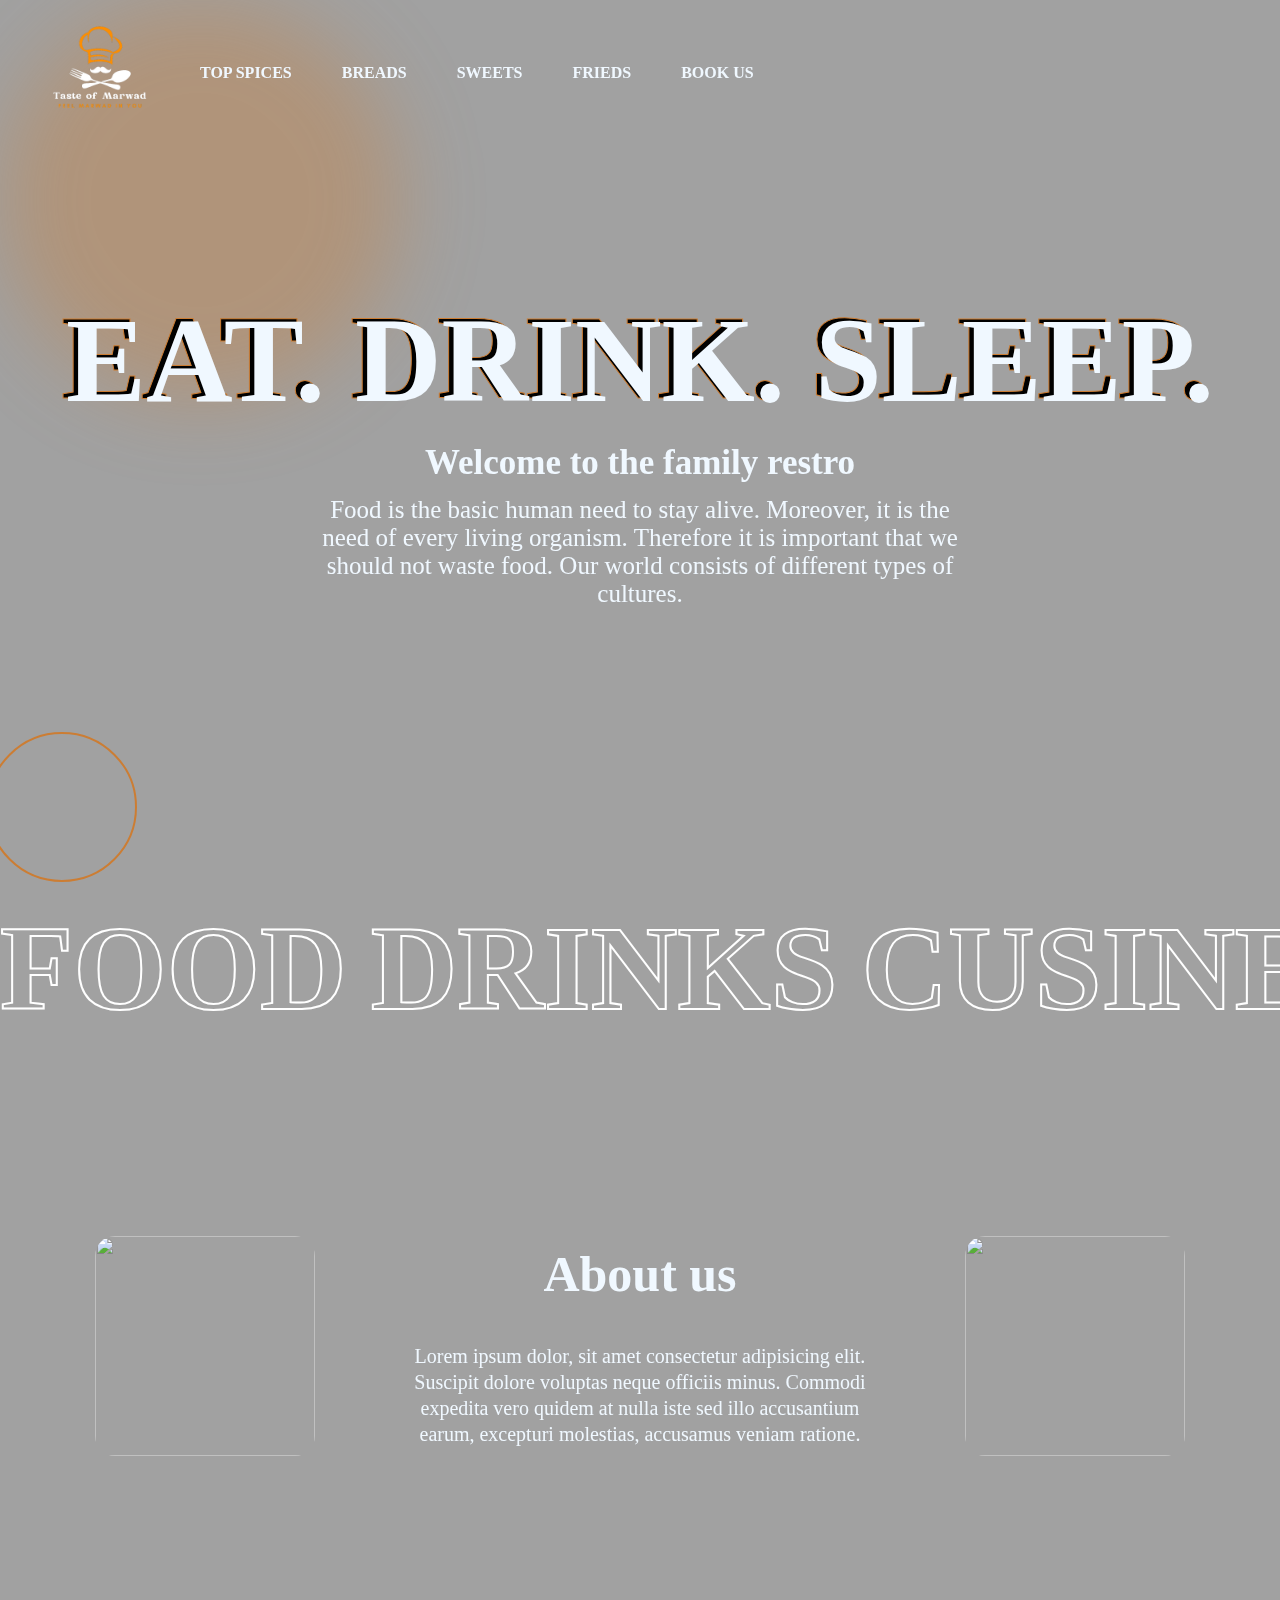
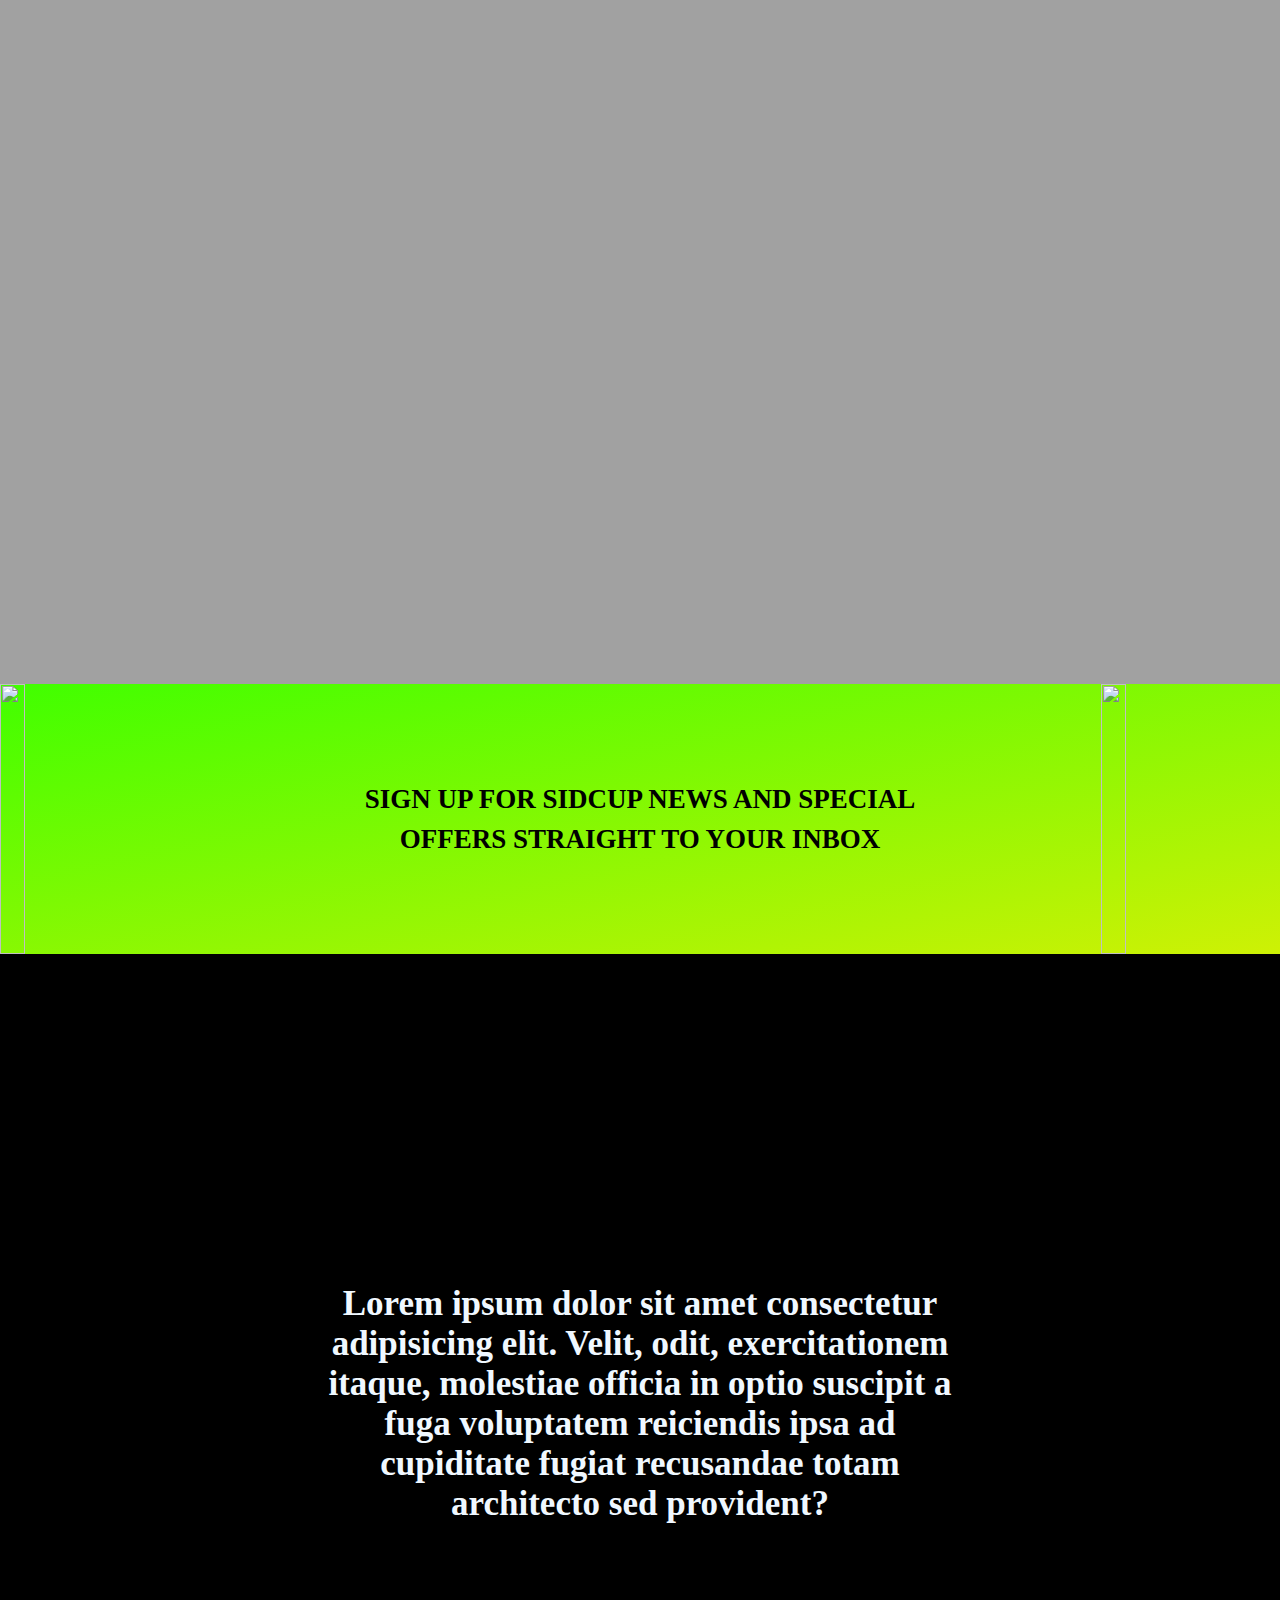
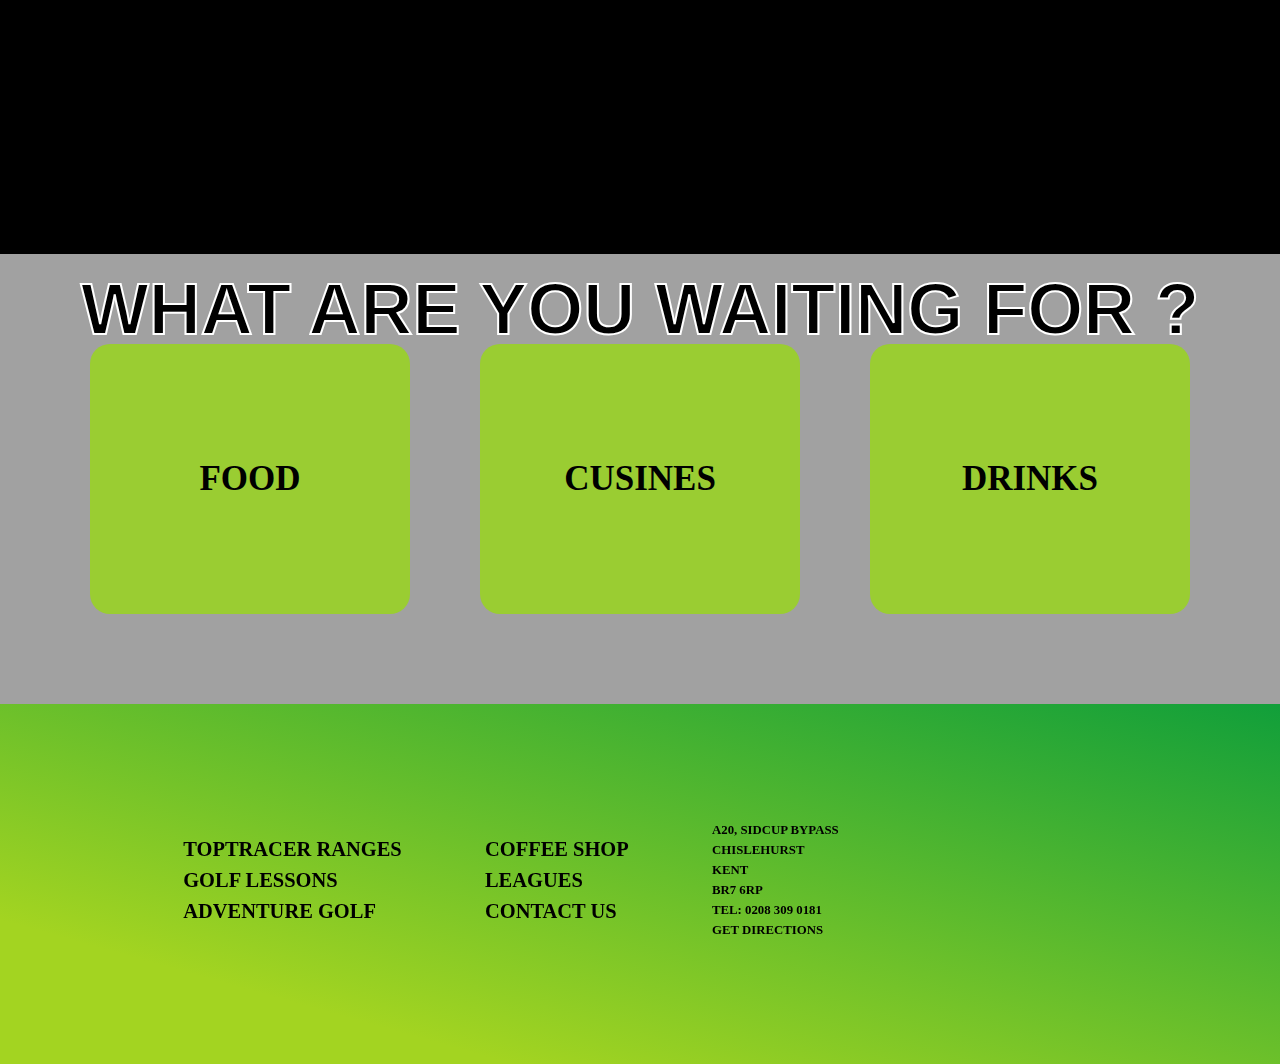
==== index.html @ f2f463fe "first commit" ====
<!DOCTYPE html>
<html lang="en">

<head>
    <meta charset="UTF-8">
    <meta name="viewport" content="width=device-width, initial-scale=1.0">
    <title>Taste of Marwad</title>
    <link rel="shortcut icon" href="content/LOGO.png" type="image/x-icon">
    <link href="https://cdn.jsdelivr.net/npm/remixicon@3.5.0/fonts/remixicon.css" rel="stylesheet">
    <link rel="stylesheet" href="main.css">
    <script src="https://unpkg.com/react@17/umd/react.development.js"></script>
    <script src="https://unpkg.com/react-dom@17/umd/react-dom.development.js"></script>
 
</head>

<body>
    <div id="root"></div>
    
    <div id="indeximage">
        <video autoplay muted loop type="video/mp4" src="content/pexels_videos_3972 (1080p).mp4"></video> 
    </div>
    <div id="nav" class="nav">
        <img src="./content/l1.png" alt=" ">
        <h4 id="topspices">Top Spices</h4>
        <h4>Breads</h4>
        <h4>Sweets</h4>
        <h4>Frieds </h4>
        <h4>Book US</h4>
    </div>
    <div id="cursor">
    </div>
    <div id="cursorblur">
    </div>
    <!-- <video autoplay loop muted
        src="/content/brooke-lark-jUPOXXRNdcA-unsplash.jpg">
    </video> -->
    <div id="main">
        <div id="page1">
            <h1>EAT. DRINK. SLEEP.</h1>
            <h2>Welcome to the family restro</h2>
            <p>Food is the basic human need to stay alive. Moreover, it is the need of every living organism. Therefore
                it is important that we should not waste food. Our world consists of different types of cultures.</p>
            <div id="arrow">
                <i class="ri-arrow-down-line"></i>
            </div>
        </div>
        <div id="page2">
            <div id="scroller">
                <div id="scrollerin">
                    <h4>FOOD</h4>
                    <h4>DRINKS</h4>
                    <h4>CUSINES</h4>
                    <h4>ORDER NOW</h4>
                    <h4>REACH US</h4>  
                    <h4>FOOD</h4>
                    <h4>DRINKS</h4>
                    <h4>CUSINES</h4>
                    <h4>ORDER NOW</h4>
                    <h4>REACH US</h4>
                </div>
            </div>

            <div id="about-us">
                <img height="50%"
                    src="https://images.pexels.com/photos/1117862/pexels-photo-1117862.jpeg?auto=compress&cs=tinysrgb&w=1260&h=750&dpr=1"
                    alt="">
                <div id="about-us-in">
                    <h3>About us</h3>
                    <p>Lorem ipsum dolor, sit amet consectetur adipisicing elit. Suscipit dolore voluptas neque officiis
                        minus. Commodi expedita vero quidem at nulla iste sed illo accusantium earum, excepturi
                        molestias,
                        accusamus veniam ratione.</p>
                </div>
                <img height="50%"
                    src="https://images.pexels.com/photos/209540/pexels-photo-209540.jpeg?auto=compress&cs=tinysrgb&w=1260&h=750&dpr=1"
                    alt="">
            </div>
            <div id="card-container">
                <div class="card" id="card1">
                    <div class="overlay">
                        <h4>Deep Fries</h4>
                        <p>Lorem ipsum dolor sit amet consectetur adipisicing elit. Delectus maxime eveniet aliquam amet
                            sequi dicta vero, quos porro cum natus.</p>
                    </div>

                </div>
                <div class="card" id="card2">
                    <div class="overlay">
                        <h4>cute curries</h4>
                        <p>Lorem ipsum dolor sit amet consectetur adipisicing elit. Delectus maxime eveniet aliquam amet
                            sequi dicta vero, quos porro cum natus.</p>
                    </div>

                </div>
                <div class="card" id="card3">
                    <div class="overlay">
                        <h4>Loved sweets</h4>
                        <p>Lorem ipsum dolor sit amet consectetur adipisicing elit. Delectus maxime eveniet aliquam amet
                            sequi dicta vero, quos porro cum natus.</p>
                    </div>

                </div>
            </div>
            <div id="greendiv">
                <img src="https://eiwgew27fhz.exactdn.com/wp-content/themes/puttosaurus/img/dots-side.svg" alt="">
                <h4>SIGN UP FOR SIDCUP NEWS AND SPECIAL OFFERS
                    STRAIGHT TO YOUR INBOX</h4>
                <img src="https://eiwgew27fhz.exactdn.com/wp-content/themes/puttosaurus/img/dots-side.svg" alt="">
            </div>

        </div>
        <div id="page3">
            <p>Lorem ipsum dolor sit amet consectetur adipisicing elit. Velit, odit, exercitationem itaque, molestiae
                officia in optio suscipit a fuga voluptatem reiciendis ipsa ad cupiditate fugiat recusandae totam
                architecto sed provident?</p>
            <img id="colon2" src="https://eiwgew27fhz.exactdn.com/wp-content/themes/puttosaurus/img/quote-right.svg"
                alt="">
            <img id="colon1" src="https://eiwgew27fhz.exactdn.com/wp-content/themes/puttosaurus/img/quote-left.svg"
                alt="">
        </div>
        <div id="page4">
            <h1>WHAT ARE YOU WAITING FOR ?</h1>
            <div class="elem">
                <h2>FOOD</h2>
                <img src="https://images.unsplash.com/photo-1606791422814-b32c705e3e2f?auto=format&fit=crop&q=80&w=2070&ixlib=rb-4.0.3&ixid=M3wxMjA3fDB8MHxwaG90by1wYWdlfHx8fGVufDB8fHx8fA%3D%3D"
                    alt="">
            </div>
            <div class="elem">
                <h2>CUSINES</h2>
                <img src="https://images.unsplash.com/photo-1617196034183-421b4917c92d?auto=format&fit=crop&q=80&w=1788&ixlib=rb-4.0.3&ixid=M3wxMjA3fDB8MHxwaG90by1wYWdlfHx8fGVufDB8fHx8fA%3D%3D"
                    alt="">
            </div>
            <div class="elem">
                <h2>DRINKS</h2>
                <img src="https://images.unsplash.com/photo-1514362545857-3bc16c4c7d1b?auto=format&fit=crop&q=80&w=2070&ixlib=rb-4.0.3&ixid=M3wxMjA3fDB8MHxwaG90by1wYWdlfHx8fGVufDB8fHx8fA%3D%3D"
                    alt="">
            </div>
        </div>
        <div id="footer">
            <img src="https://eiwgew27fhz.exactdn.com/wp-content/themes/puttosaurus/img/dots-footer.svg" alt="" />
            <div id="f1">
                <img src="https://eiwgew27fhz.exactdn.com/wp-content/uploads/2023/02/logo-white.svg" alt="" />
            </div>
            <div id="f2">
                <h3>TOPTRACER Ranges</h3>
                <h3>Golf Lessons</h3>
                <h3>Adventure Golf</h3>
            </div>
            <div id="f3">
                <h3>coffee shop</h3>
                <h3>LEAGUES</h3>
                <h3>Contact us</h3>
            </div>
            <div id="f4">
                <h4>
                    A20, SIDCUP BYPASS <br />
                    CHISLEHURST <br />
                    KENT <br />
                    BR7 6RP <br />
                    TEL: 0208 309 0181 <br />
                    GET DIRECTIONS <br />
                </h4>
            </div>
        </div>
    </div>
        <script src="https://cdnjs.cloudflare.com/ajax/libs/gsap/3.12.2/gsap.min.js"
            integrity="sha512-16esztaSRplJROstbIIdwX3N97V1+pZvV33ABoG1H2OyTttBxEGkTsoIVsiP1iaTtM8b3+hu2kB6pQ4Clr5yug=="
            crossorigin="anonymous" referrerpolicy="no-referrer"></script>
        <script src=" https://cdnjs.cloudflare.com/ajax/libs/gsap/3.12.2/ScrollTrigger.min.js"
            integrity="sha512-Ic9xkERjyZ1xgJ5svx3y0u3xrvfT/uPkV99LBwe68xjy/mGtO+4eURHZBW2xW4SZbFrF1Tf090XqB+EVgXnVjw=="
            crossorigin="anonymous" referrerpolicy="no-referrer"></script>
        <script src="index.js"></script>

</body>

</html>
---- main.css ----
* {
    margin: 0;
    padding: 0;
    box-sizing: border-box;
    font-family: 'montserrat';
    color: aliceblue;

}

html,
body {
    width: 100%;
    height: 100%;
}

.nav {
    height: 145px;
    width: 100%;
    padding: 0 50px;
    display: flex;
    justify-content: start;
    align-items: center;
    gap: 50px;
    position: fixed;
    z-index: 99;
}

.nav img {
    height: 100px;
}

.nav h4 {
    font-size: 16px;
    text-transform: uppercase;
    font-weight: 600;
}

.nav h4:hover{
    color: #cc7d33;
    position: relative;
    cursor: pointer;
    transform: scale(1.3);
    transition: .1s ease-in-out;
}

#food:hover {
    

}

#cursor {
    height: 20px;
    width: 20px;
    background-color: #cc7d33;
    border-radius: 50%;
    position: fixed;
    z-index: 99;
}

#cursorblur {
    height: 400px;
    width: 400px;
    background-color:#cc7d335a;
    border-radius: 50%;
    position: fixed;
    z-index: 9;
    filter: blur(40px);

}

video {
    position: fixed;
    width: 100%;
    height: 100%;
    object-fit: cover;
    z-index: -1;

}

#indeximage {
    position: fixed;
    width: 100%;
    height: 100%;
    object-fit: cover;
    z-index: -1;

}

#main {
    position: relative;
    background-color: rgba(0, 0, 0, 0.37);
}
*::selection {
    background-color: #fff;
    color: #cc7d33;
  }
  
  body::-webkit-scrollbar {
    display: block;
    width: 8px;
    background: #cc7d33;
  }
  body::-webkit-scrollbar-thumb {
    background-color: #fff;
  
    border-radius: 50px;
  }
#page1 {
    height: 100vh;
    width: 100%;
    display: flex;
    position: relative;
    align-items: center;
    justify-content: center;
    flex-direction: column;
    text-align: center;
    z-index: 10;
}
#page1 #arrow{
    height: 150px;
    width: 150px;
    display: flex;
    align-items: center;
    justify-content: center;
    position: absolute;
    background-color:transparent;
    border: 2px solid #cc7d33;
    border-radius: 50%;
    left: -1%;
    bottom: 2%;
    transition: all ease 0.5s;
}
#page1 #arrow:hover{
    scale: 0.5;
    background-color: #cc7d33;

}


#page1 #arrow i{
    font-size: 50px;
    font-weight: 100
}


#page1 h1 {
    font-size: 120px;
    font-weight: 900;
    position: relative;

}

#page1 h1::before {
    content: "EAT. DRINK. SLEEP.";
    position: absolute;
    color: black;
    top: -3px;
    left: -5px;
    -webkit-text-stroke: 1px #cc7d33;
    z-index: -1;

}

#page1 h2 {
    font-size: 35px;
    font-weight: 800;
    margin-bottom: 1%;
    margin-top: 1%;
}

#page1 p {
    font-size: 25px;
    font-weight: 400;
    width: 50%;
}

#page2 {
    min-height: 100vh;
    width: 100%;
}

#scroller {
    /* background-color: red; */
    overflow-x: auto;
    overflow-y: hidden;
    white-space: nowrap;
    position: relative;
    z-index: 10;
    margin-bottom: 10%;
}

#scroller::-webkit-scrollbar {
    display: none;
}

#scrollerin {
    display: inline-block;
    white-space: nowrap;
    animation-name: scroll;
    animation-duration: 30s;
    animation-timing-function: linear;
    animation-iteration-count: infinite;

}

#scroller h4 {
    display: inline-block;
    font-size: 120px;
    font-weight: 900;
    font-family: Cambria, Cochin, Georgia, Times, 'Times New Roman', serif;
    margin-right: 20px;
    color: transparent;
    -webkit-text-stroke: 2px rgb(255, 255, 255);
    transition: all linear 0.3s;
}

#scroller h4:hover {
    color: yellowgreen;
    -webkit-text-stroke: 2px hsl(84, 100%, 59%);

}

#about-us {
    height: 40vh;
    width: 100%;
    position: relative;
    display: flex;
    align-items: center;
    justify-content: space-around;
    padding: 0 50px;
    z-index: 10;
    margin-bottom: 10%;

}

#about-us img {
    height: 220px;
    width: 220px;
    border-radius: 20px;
    object-fit: cover;
}

#about-us-in {
    width: 40%;
    text-align: center;
}

#about-us-in h3 {
    font-size: 50px;
    font-weight: 900;
    margin-bottom: 40px;
}

#about-us-in p {
    font-size: 20px;
    line-height: 26px;
}

#card-container {
    height: 70vh;
    display: flex;
    align-items: center;
    justify-content: center;
    gap: 70px;
    position: relative;
    z-index: 10;
}

.card {
    height: 90%;
    width: 25%;
    border-radius: 20px;
    background-size: cover;
    background-position: center;
    align-items: center;
    overflow: hidden;
    transition: all ease 0.6s;

}

#card1 {
    background-image: url(https://images.unsplash.com/photo-1613764816537-a43baeb559c1?auto=format&fit=crop&q=80&w=1935&ixlib=rb-4.0.3&ixid=M3wxMjA3fDB8MHxwaG90by1wYWdlfHx8fGVufDB8fHx8fA%3D%3D);
}
#card2 {
    background-image: url(https://images.unsplash.com/photo-1604152135912-04a022e23696?auto=format&fit=crop&q=80&w=1887&ixlib=rb-4.0.3&ixid=M3wxMjA3fDB8MHxwaG90by1wYWdlfHx8fGVufDB8fHx8fA%3D%3D);
}
#card3 {
    background-image: url(https://images.unsplash.com/photo-1517244683847-7456b63c5969?auto=format&fit=crop&q=80&w=1888&ixlib=rb-4.0.3&ixid=M3wxMjA3fDB8MHxwaG90by1wYWdlfHx8fGVufDB8fHx8fA%3D%3D);
}
.overlay{
    height: 100%;
    width: 100%;
    padding: 30px;
    padding-top: 160px;
    background-color: greenyellow;
    opacity: 0;
    transition: all ease 0.6s;
    
}
.overlay h4{
    font-size: 25px;
    color: black;
    font-weight: 800;
    text-transform: uppercase;
    white-space: nowrap;
    margin-bottom: 10px;
}

.overlay p{
    font-size: 18px;
    color: black;
}

.card:hover .overlay{
    opacity: 1;
}
.card:hover{
    transform: rotate3d(-1,1,0, 20deg);
}
#greendiv{
    height: 30vh;
    align-items: center;
    display: flex;
    justify-content: space-between;
    background: linear-gradient(to left top, #cef105 ,#40ff00); 
}
#greendiv h4{
    width: 45%;
    line-height: 40px;
    font-size: 27px;
    font-weight: 800;
    text-transform: uppercase;
    text-align: center;
    color: #000;
}
#greendiv img{
    height: 100%;
    object-fit: cover;
    width: 14%;
}
#page3{
    height: 100vh;
    width: 100%;
    align-items: center;
    display: flex;
    position: relative;
    background-color: #000;
    justify-content: center;
}
#page3>p{
    font-size: 35px;
    font-weight: 800;
    width: 50%;
    text-align: center;
    line-height: 40px;
    
}

#page3 img{
    position: absolute;
    height: 60px;
}
#page3 #colon1{
    left: 15%;
    top: 20%;
}
#page3 #colon2{
    right: 15%;
    bottom: 20%;
}
#page4 {
    /* background-color: red; */
    height: 50vh;
    width: 100%;
    display: flex;
    align-items: center;
    justify-content: center;
    gap: 70px;
    position: relative;
}
.elem{
    height: 60%;
    width: 25%;
    overflow: hidden;
    border-radius: 20px;
    position: relative;
    
}
.elem h2{
    height: 100%;
    width: 100%;
    transition: all ease 0.5s;
    background-color:yellowgreen;
    display: flex;
    color: black;
    font-weight: 800;
    align-items: center;
    justify-content: center;
    font-size: 35px;
    position: absolute;
    z-index: 10;
}

.elem img{
    height: 100%;
    width: 100%;
    object-fit: cover;
    scale: 1.1;
}

.elem:hover h2{
    color: white;
    background-color: transparent;
}
.elem:hover img{
    scale: 1;
}
#page4 h1{
    position: absolute;
    font-size: 72px;
    top: 3%;
    font-weight: 800;
    color: #000;
    -webkit-text-stroke: 2px #fff;
    font-family: Verdana, Geneva, Tahoma, sans-serif;
}
#footer{
    height: 40vh;
    width: 100%;
    background: linear-gradient(to left bottom, #119f3f,#ace022);
}
#footer {
    height: 40vh;
    width: 100%;
    background: linear-gradient(to left bottom, #119f3a 0%, #a3d421 80%);
    position: relative;
    display: flex;
    align-items: center;
    justify-content: flex-start;
    gap: 6.5vw;
    padding: 0 100px;
  }
  #footer > img {
    position: absolute;
    left: 0;
    height: 100%;
    z-index: 0;
  }
  #f1 img {
    height: 100px;
  }
  #f1,
  #f2,
  #f3,
  #f4 {
    width: fit-content;
    position: relative;
    z-index: 99;
    /* background-color: red; */
  }
  #f2 h3 {
    font-size: 1.6vw;
    white-space: nowrap;
    text-transform: uppercase;
    color: #000;
    font-weight: 900;
    margin-bottom: 8px;
  }
  
  #f3 h3 {
    font-size: 1.6vw;
    white-space: nowrap;
    text-transform: uppercase;
    color: #000;
    font-weight: 800;
    margin-bottom: 8px;
  }
  #f4 h4 {
    font-size: 1vw;
    white-space: nowrap;
    text-transform: uppercase;
    color: #000;
    font-weight: 600;
    line-height: 20px;
    margin-bottom: 8px;
  }
  .cloths-head{
    height: 200px;
    width: 100%;
    background-color: red;
    justify-content: center;
    align-items: center;
    display: flex;
    font-size: 50px;
  }
@keyframes scroll {
    from {
        transform: translateX(0);
    }

    to {
        transform: translateX(-100%);
    }

}
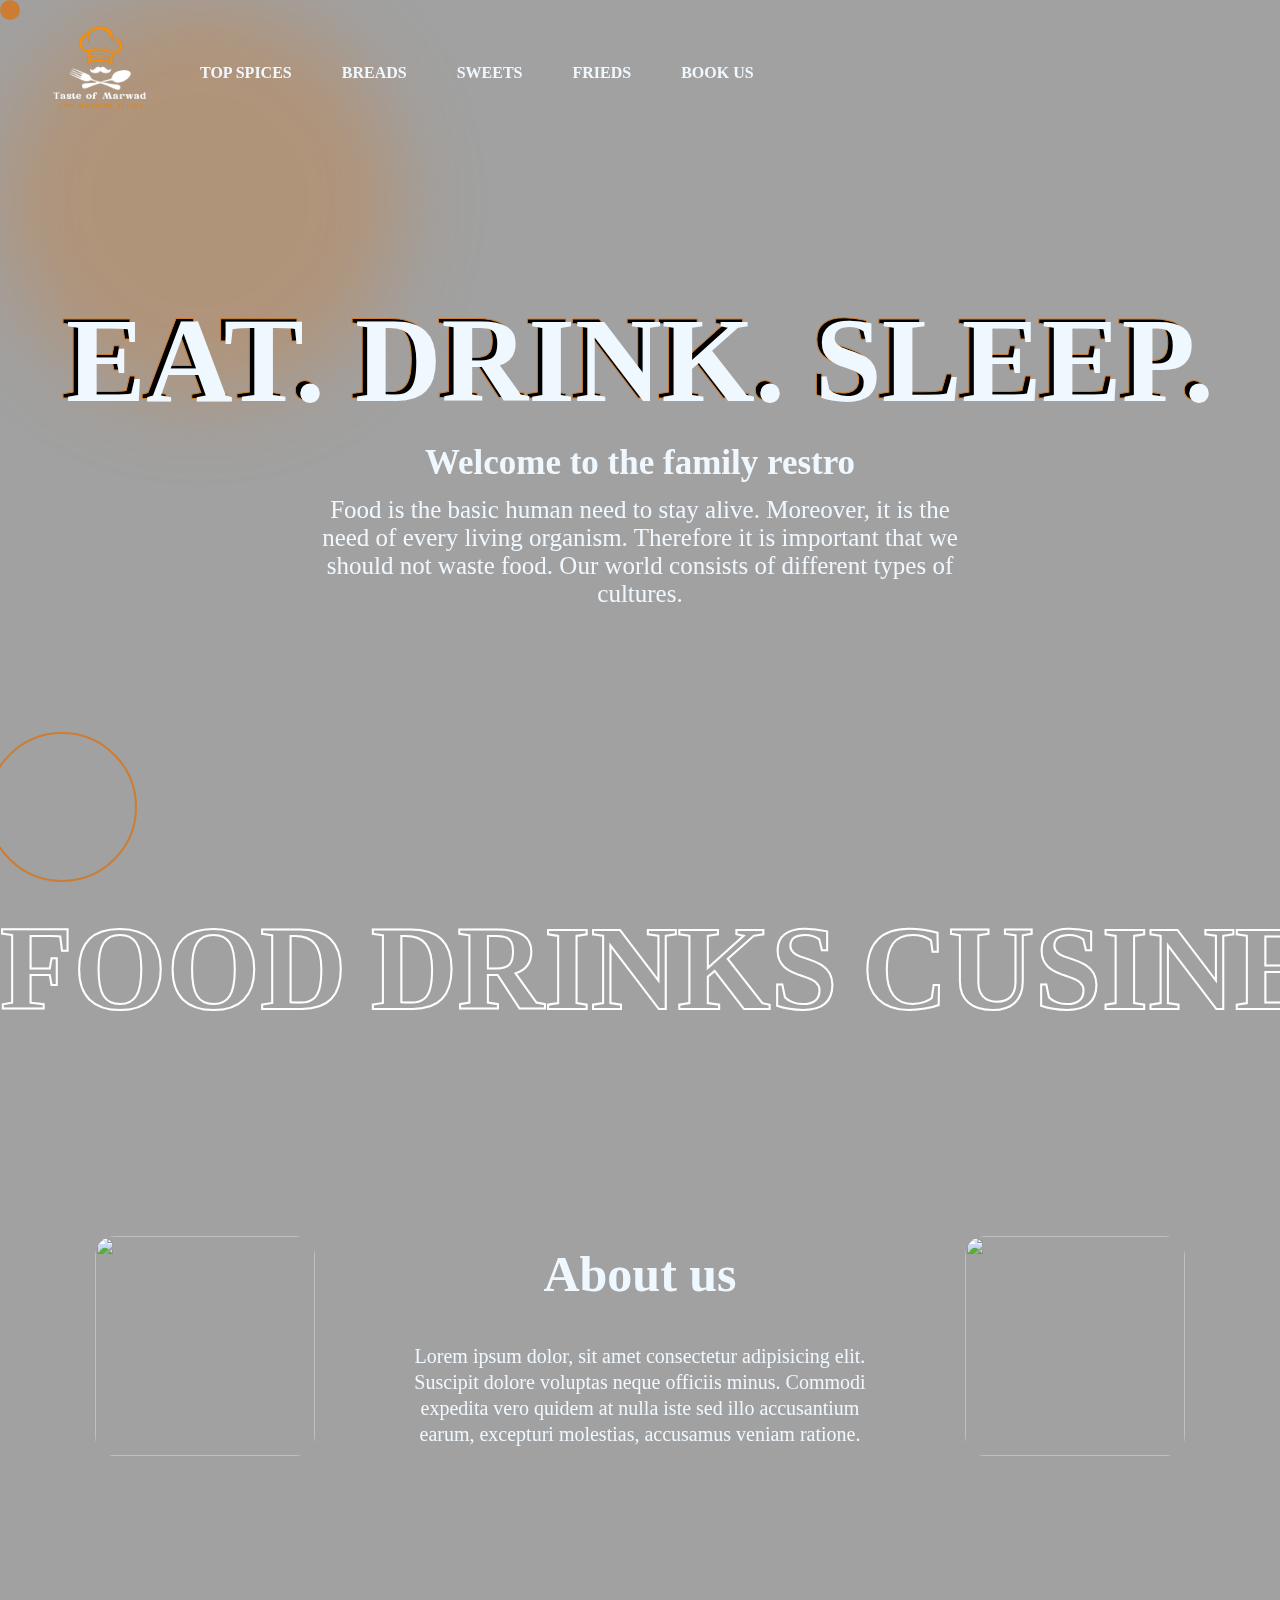
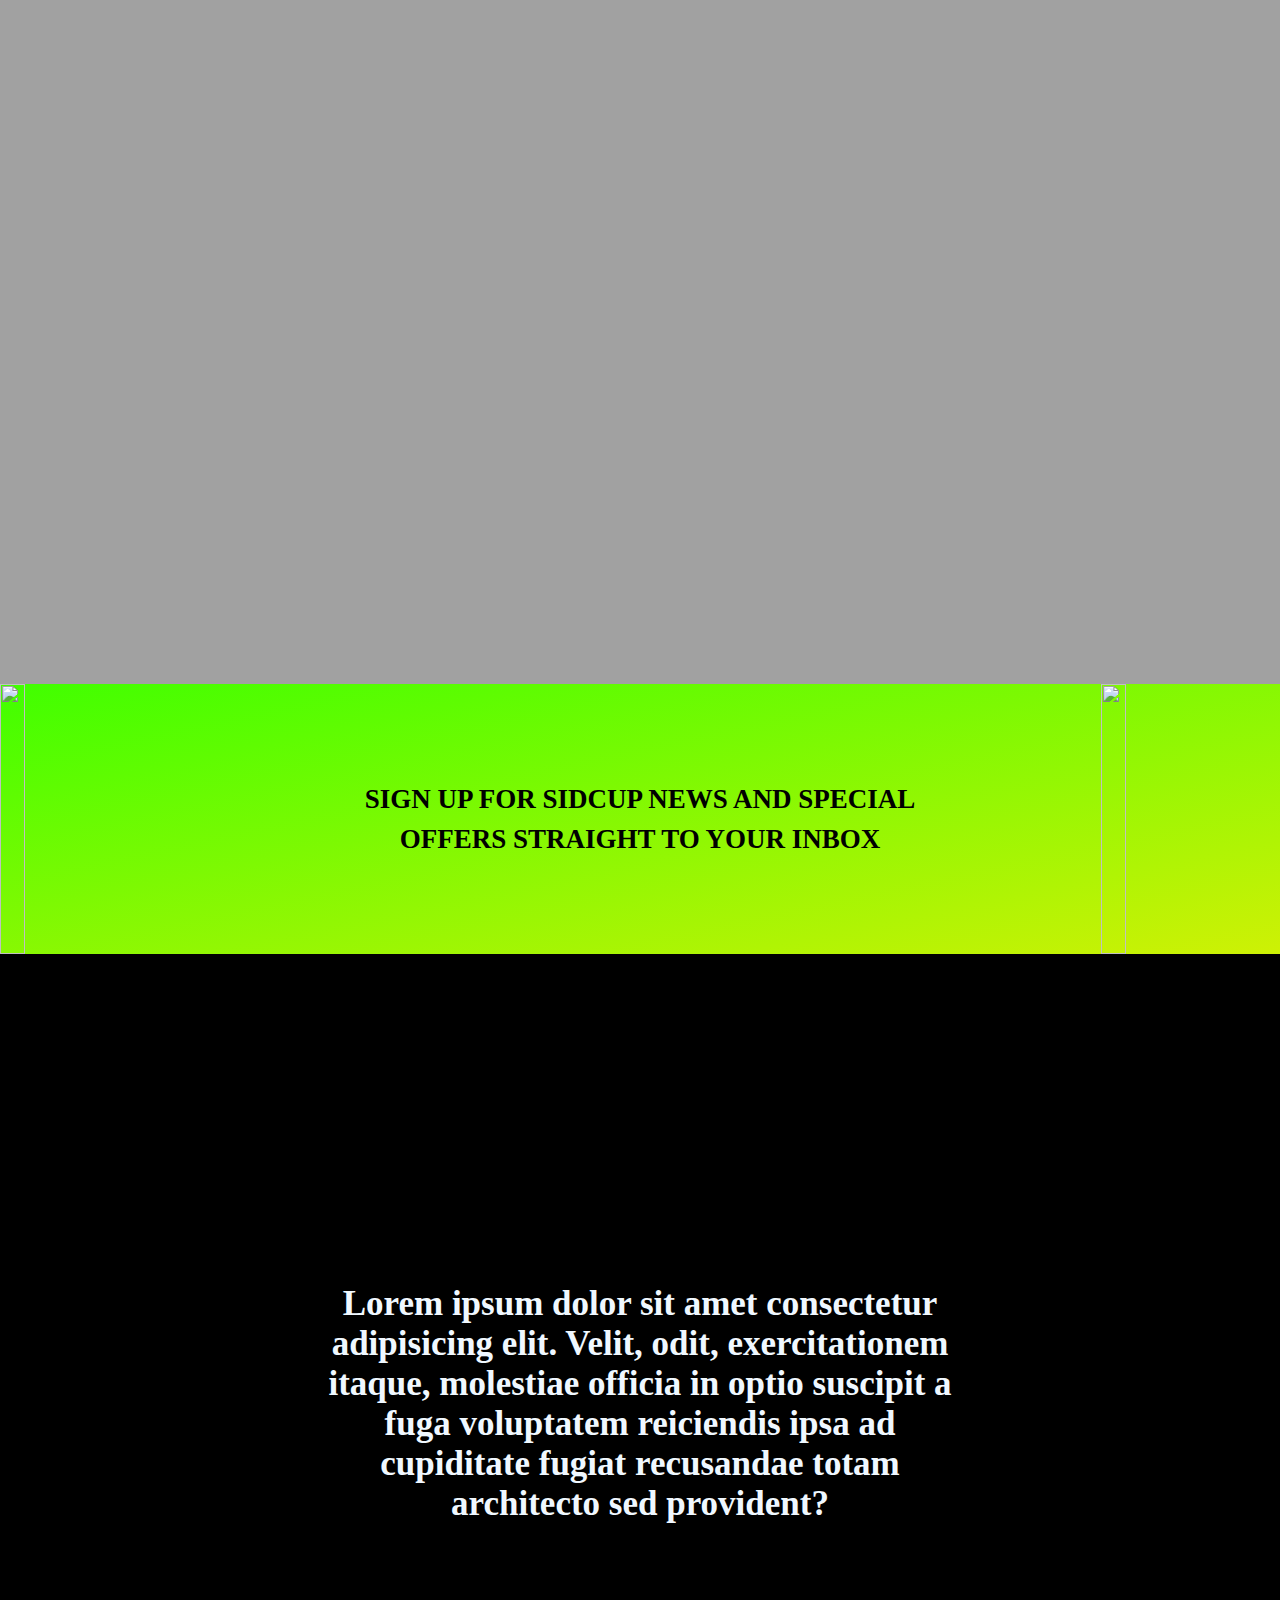
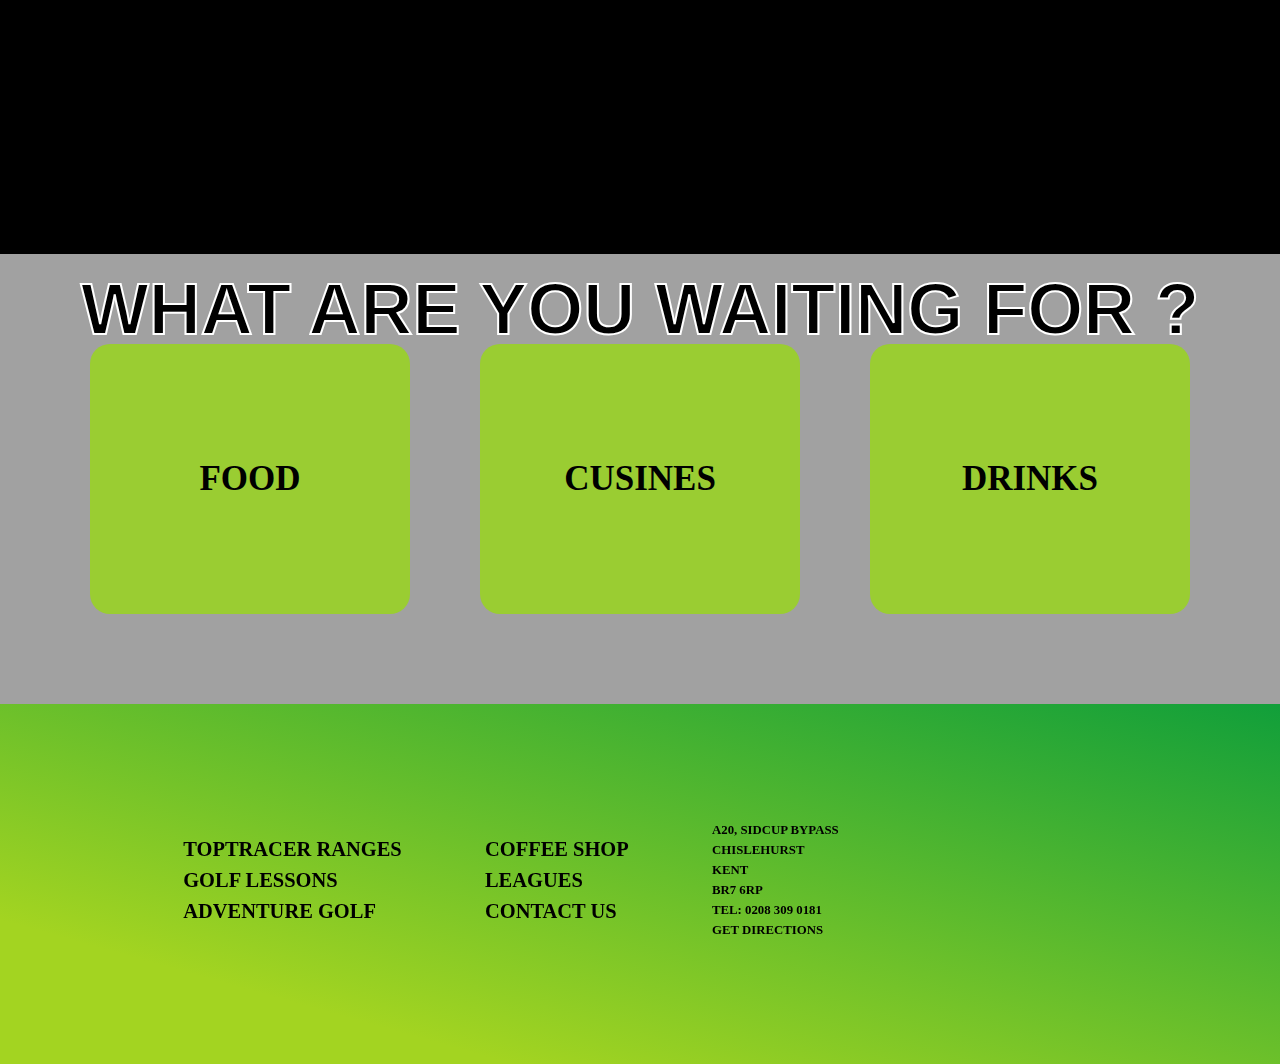
==== commit 126d448c: "first commit" ====
--- a/index.html
+++ b/index.html
@@ -17,7 +17,7 @@
     <div id="root"></div>
     
     <div id="indeximage">
-        <video autoplay muted loop type="video/mp4" src="content/pexels_videos_3972 (1080p).mp4"></video> 
+        <video autoplay muted loop type="video/mp4" src="https://videos.pexels.com/video-files/3195650/3195650-hd_1920_1080_25fps.mp4"></video> 
     </div>
     <div id="nav" class="nav">
         <img src="./content/l1.png" alt=" ">
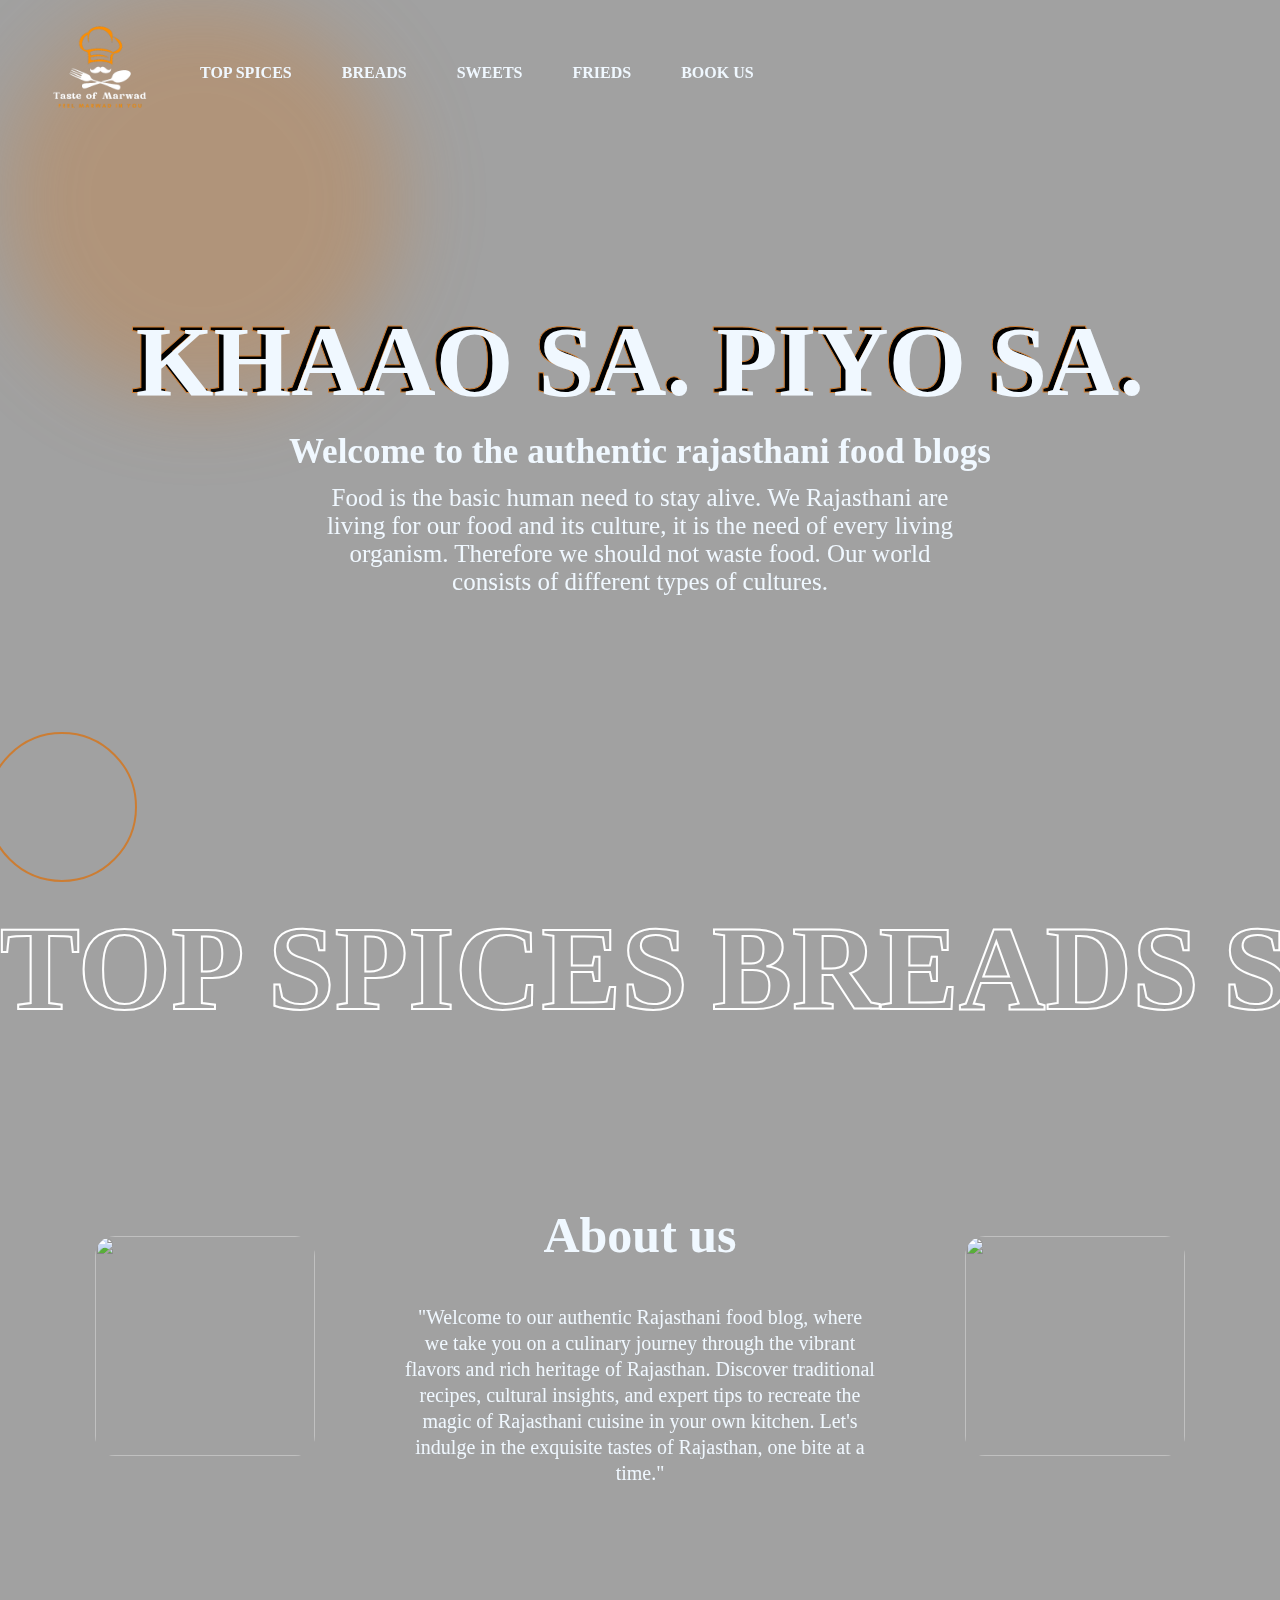
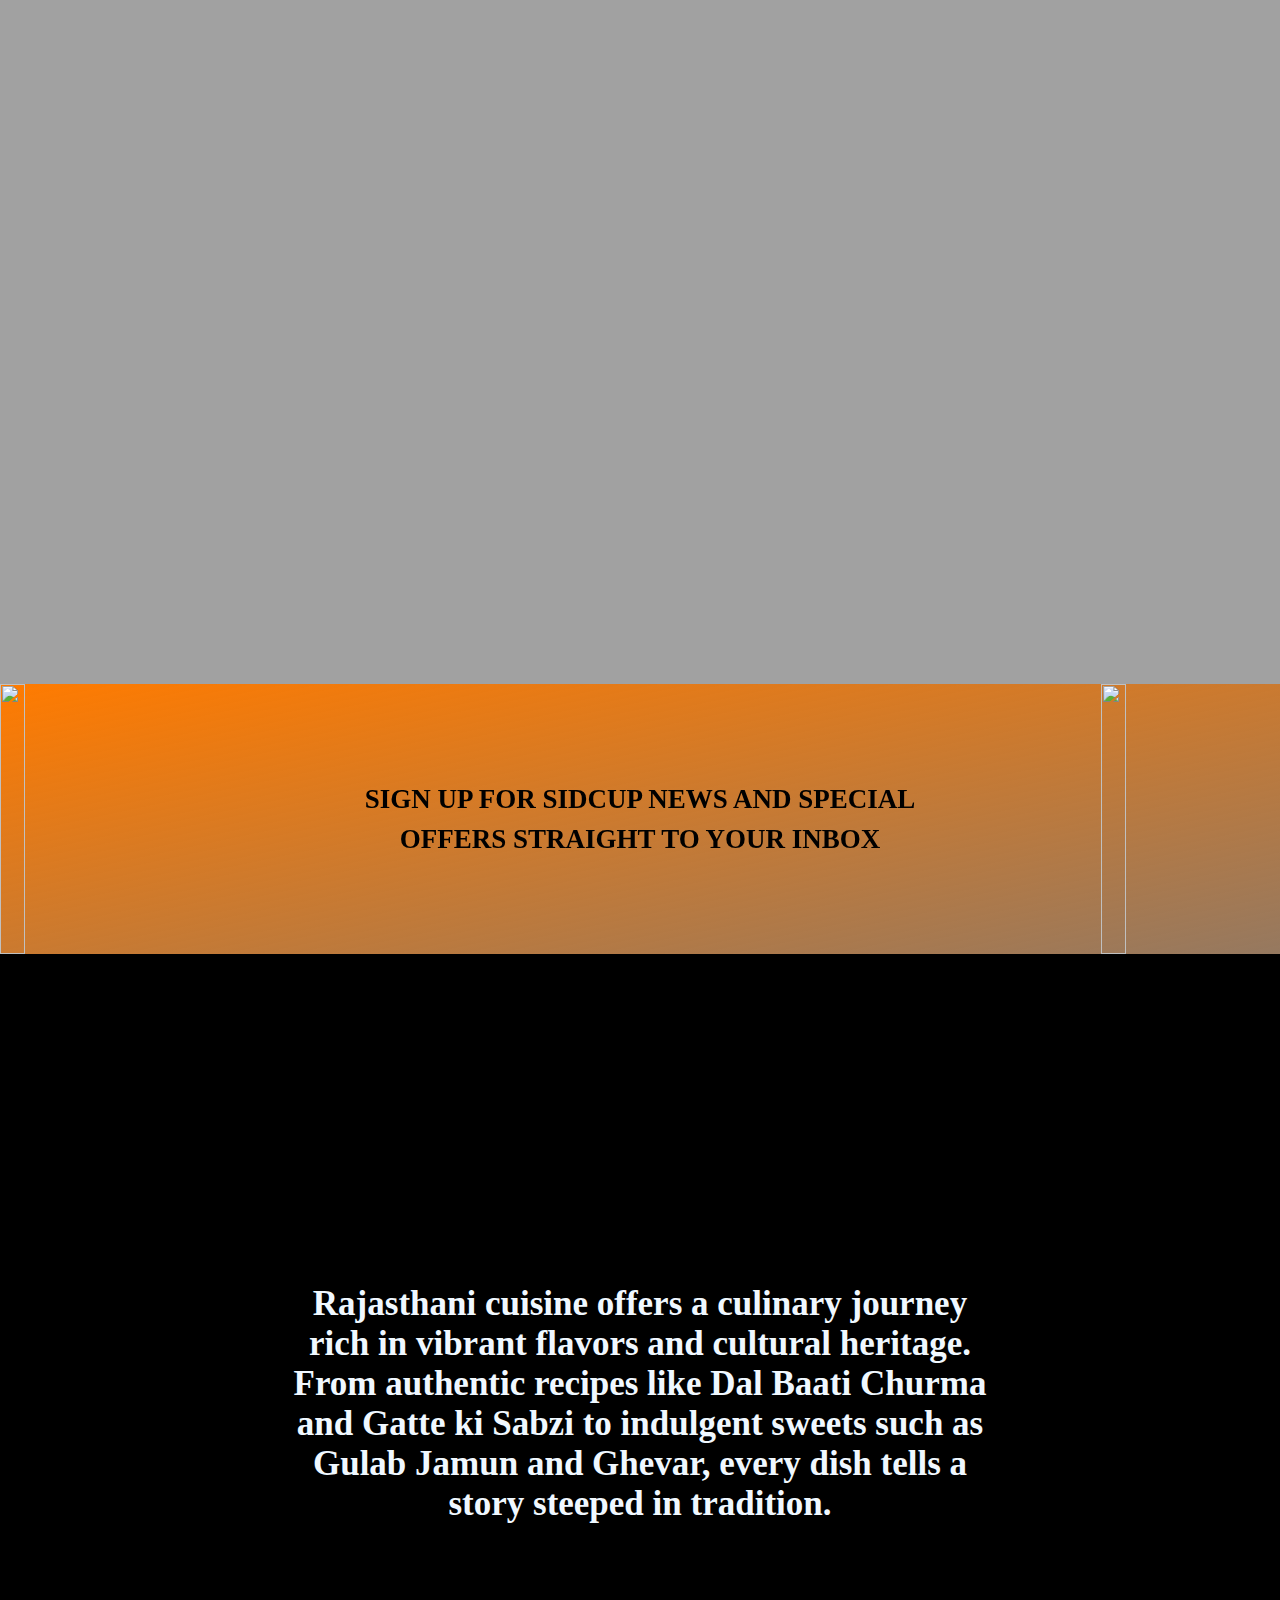
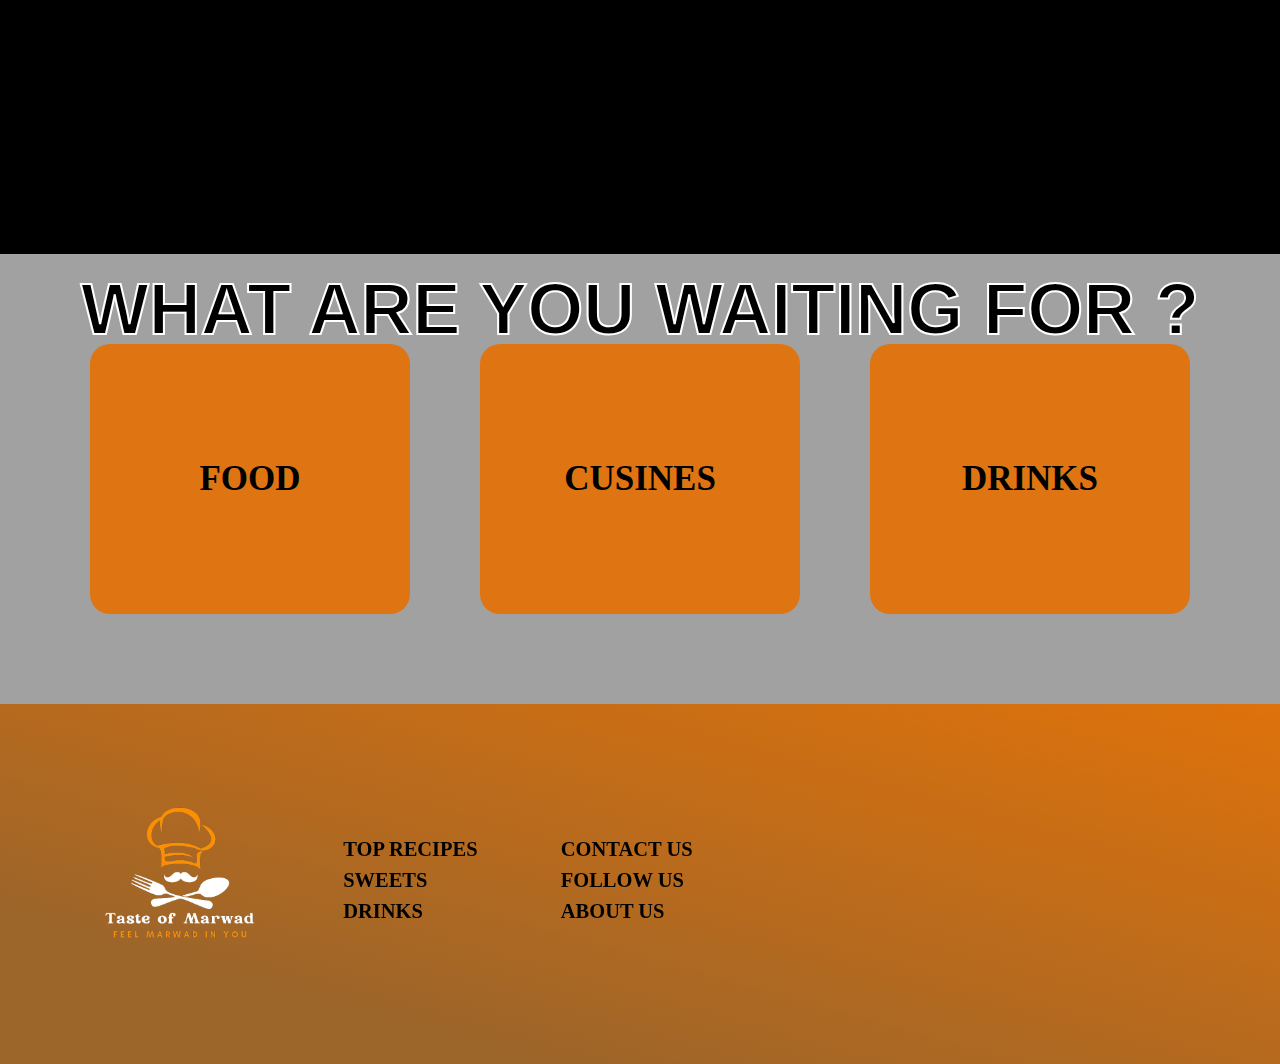
==== commit 4f3060c4: "home page changes" ====
--- a/index.html
+++ b/index.html
@@ -10,14 +10,15 @@
     <link rel="stylesheet" href="main.css">
     <script src="https://unpkg.com/react@17/umd/react.development.js"></script>
     <script src="https://unpkg.com/react-dom@17/umd/react-dom.development.js"></script>
- 
+
 </head>
 
 <body>
     <div id="root"></div>
-    
+
     <div id="indeximage">
-        <video autoplay muted loop type="video/mp4" src="https://videos.pexels.com/video-files/3195650/3195650-hd_1920_1080_25fps.mp4"></video> 
+        <video autoplay muted loop type="video/mp4"
+            src="https://videos.pexels.com/video-files/8811079/8811079-hd_1920_1080_25fps.mp4"></video>
     </div>
     <div id="nav" class="nav">
         <img src="./content/l1.png" alt=" ">
@@ -36,10 +37,11 @@
     </video> -->
     <div id="main">
         <div id="page1">
-            <h1>EAT. DRINK. SLEEP.</h1>
-            <h2>Welcome to the family restro</h2>
-            <p>Food is the basic human need to stay alive. Moreover, it is the need of every living organism. Therefore
-                it is important that we should not waste food. Our world consists of different types of cultures.</p>
+            <h1>KHAAO SA. PIYO SA.</h1>
+            <h2>Welcome to the authentic rajasthani food blogs</h2>
+            <p>Food is the basic human need to stay alive. We Rajasthani are living for our food and its culture, it is
+                the need of every living organism. Therefore
+                we should not waste food. Our world consists of different types of cultures.</p>
             <div id="arrow">
                 <i class="ri-arrow-down-line"></i>
             </div>
@@ -47,32 +49,31 @@
         <div id="page2">
             <div id="scroller">
                 <div id="scrollerin">
-                    <h4>FOOD</h4>
-                    <h4>DRINKS</h4>
-                    <h4>CUSINES</h4>
-                    <h4>ORDER NOW</h4>
-                    <h4>REACH US</h4>  
-                    <h4>FOOD</h4>
-                    <h4>DRINKS</h4>
-                    <h4>CUSINES</h4>
-                    <h4>ORDER NOW</h4>
-                    <h4>REACH US</h4>
+                    <h4>Top Spices</h4>
+                    <h4>Breads</h4>
+                    <h4>Sweets</h4>
+                    <h4>Frieds </h4>
+                    <h4>Top Spices</h4>
+                    <h4>Breads</h4>
+                    <h4>Sweets</h4>
+                    <h4>Frieds </h4>
+                    <h4>Book US</h4>
                 </div>
             </div>
 
             <div id="about-us">
                 <img height="50%"
-                    src="https://images.pexels.com/photos/1117862/pexels-photo-1117862.jpeg?auto=compress&cs=tinysrgb&w=1260&h=750&dpr=1"
+                    src="https://images.pexels.com/photos/12737800/pexels-photo-12737800.jpeg?auto=compress&cs=tinysrgb&w=1260&h=750&dpr=1"
                     alt="">
                 <div id="about-us-in">
                     <h3>About us</h3>
-                    <p>Lorem ipsum dolor, sit amet consectetur adipisicing elit. Suscipit dolore voluptas neque officiis
-                        minus. Commodi expedita vero quidem at nulla iste sed illo accusantium earum, excepturi
-                        molestias,
-                        accusamus veniam ratione.</p>
+                    <p>"Welcome to our authentic Rajasthani food blog, where we take you on a culinary journey through
+                        the vibrant flavors and rich heritage of Rajasthan. Discover traditional recipes, cultural
+                        insights, and expert tips to recreate the magic of Rajasthani cuisine in your own kitchen. Let's
+                        indulge in the exquisite tastes of Rajasthan, one bite at a time."</p>
                 </div>
                 <img height="50%"
-                    src="https://images.pexels.com/photos/209540/pexels-photo-209540.jpeg?auto=compress&cs=tinysrgb&w=1260&h=750&dpr=1"
+                    src="https://images.pexels.com/photos/6599106/pexels-photo-6599106.jpeg?auto=compress&cs=tinysrgb&w=1260&h=750&dpr=1"
                     alt="">
             </div>
             <div id="card-container">
@@ -110,9 +111,9 @@
 
         </div>
         <div id="page3">
-            <p>Lorem ipsum dolor sit amet consectetur adipisicing elit. Velit, odit, exercitationem itaque, molestiae
-                officia in optio suscipit a fuga voluptatem reiciendis ipsa ad cupiditate fugiat recusandae totam
-                architecto sed provident?</p>
+            <p>Rajasthani cuisine offers a culinary journey rich in vibrant flavors and cultural heritage. From
+                authentic recipes like Dal Baati Churma and Gatte ki Sabzi to indulgent sweets such as Gulab Jamun and
+                Ghevar, every dish tells a story steeped in tradition. </p>
             <img id="colon2" src="https://eiwgew27fhz.exactdn.com/wp-content/themes/puttosaurus/img/quote-right.svg"
                 alt="">
             <img id="colon1" src="https://eiwgew27fhz.exactdn.com/wp-content/themes/puttosaurus/img/quote-left.svg"
@@ -122,54 +123,54 @@
             <h1>WHAT ARE YOU WAITING FOR ?</h1>
             <div class="elem">
                 <h2>FOOD</h2>
-                <img src="https://images.unsplash.com/photo-1606791422814-b32c705e3e2f?auto=format&fit=crop&q=80&w=2070&ixlib=rb-4.0.3&ixid=M3wxMjA3fDB8MHxwaG90by1wYWdlfHx8fGVufDB8fHx8fA%3D%3D"
+                <img src="https://images.unsplash.com/photo-1626500154744-e4b394ffea16?q=80&w=2070&auto=format&fit=crop&ixlib=rb-4.0.3&ixid=M3wxMjA3fDB8MHxwaG90by1wYWdlfHx8fGVufDB8fHx8fA%3D%3D"
                     alt="">
             </div>
             <div class="elem">
                 <h2>CUSINES</h2>
-                <img src="https://images.unsplash.com/photo-1617196034183-421b4917c92d?auto=format&fit=crop&q=80&w=1788&ixlib=rb-4.0.3&ixid=M3wxMjA3fDB8MHxwaG90by1wYWdlfHx8fGVufDB8fHx8fA%3D%3D"
+                <img src="https://images.unsplash.com/photo-1631515242808-497c3fbd3972?q=80&w=1864&auto=format&fit=crop&ixlib=rb-4.0.3&ixid=M3wxMjA3fDB8MHxwaG90by1wYWdlfHx8fGVufDB8fHx8fA%3D%3D"
                     alt="">
             </div>
             <div class="elem">
                 <h2>DRINKS</h2>
-                <img src="https://images.unsplash.com/photo-1514362545857-3bc16c4c7d1b?auto=format&fit=crop&q=80&w=2070&ixlib=rb-4.0.3&ixid=M3wxMjA3fDB8MHxwaG90by1wYWdlfHx8fGVufDB8fHx8fA%3D%3D"
+                <img src="https://images.unsplash.com/photo-1630409346699-79481a79db52?q=80&w=1797&auto=format&fit=crop&ixlib=rb-4.0.3&ixid=M3wxMjA3fDB8MHxwaG90by1wYWdlfHx8fGVufDB8fHx8fA%3D%3D"
                     alt="">
             </div>
         </div>
         <div id="footer">
-            <img src="https://eiwgew27fhz.exactdn.com/wp-content/themes/puttosaurus/img/dots-footer.svg" alt="" />
+            <!-- <img src="https://eiwgew27fhz.exactdn.com/wp-content/themes/puttosaurus/img/dots-footer.svg" alt="" /> -->
             <div id="f1">
-                <img src="https://eiwgew27fhz.exactdn.com/wp-content/uploads/2023/02/logo-white.svg" alt="" />
+                <img src="/content/l1.png" alt="" />
             </div>
             <div id="f2">
-                <h3>TOPTRACER Ranges</h3>
-                <h3>Golf Lessons</h3>
-                <h3>Adventure Golf</h3>
+                <h3>Top Recipes</h3>
+                <h3>Sweets</h3>
+                <h3>Drinks</h3>
             </div>
             <div id="f3">
-                <h3>coffee shop</h3>
-                <h3>LEAGUES</h3>
                 <h3>Contact us</h3>
+                <h3>Follow us</h3>
+                <h3>About us</h3>
             </div>
             <div id="f4">
-                <h4>
+                <!-- <h4>
                     A20, SIDCUP BYPASS <br />
                     CHISLEHURST <br />
                     KENT <br />
                     BR7 6RP <br />
                     TEL: 0208 309 0181 <br />
                     GET DIRECTIONS <br />
-                </h4>
+                </h4> -->
             </div>
         </div>
     </div>
-        <script src="https://cdnjs.cloudflare.com/ajax/libs/gsap/3.12.2/gsap.min.js"
-            integrity="sha512-16esztaSRplJROstbIIdwX3N97V1+pZvV33ABoG1H2OyTttBxEGkTsoIVsiP1iaTtM8b3+hu2kB6pQ4Clr5yug=="
-            crossorigin="anonymous" referrerpolicy="no-referrer"></script>
-        <script src=" https://cdnjs.cloudflare.com/ajax/libs/gsap/3.12.2/ScrollTrigger.min.js"
-            integrity="sha512-Ic9xkERjyZ1xgJ5svx3y0u3xrvfT/uPkV99LBwe68xjy/mGtO+4eURHZBW2xW4SZbFrF1Tf090XqB+EVgXnVjw=="
-            crossorigin="anonymous" referrerpolicy="no-referrer"></script>
-        <script src="index.js"></script>
+    <script src="https://cdnjs.cloudflare.com/ajax/libs/gsap/3.12.2/gsap.min.js"
+        integrity="sha512-16esztaSRplJROstbIIdwX3N97V1+pZvV33ABoG1H2OyTttBxEGkTsoIVsiP1iaTtM8b3+hu2kB6pQ4Clr5yug=="
+        crossorigin="anonymous" referrerpolicy="no-referrer"></script>
+    <script src=" https://cdnjs.cloudflare.com/ajax/libs/gsap/3.12.2/ScrollTrigger.min.js"
+        integrity="sha512-Ic9xkERjyZ1xgJ5svx3y0u3xrvfT/uPkV99LBwe68xjy/mGtO+4eURHZBW2xW4SZbFrF1Tf090XqB+EVgXnVjw=="
+        crossorigin="anonymous" referrerpolicy="no-referrer"></script>
+    <script src="index.js"></script>
 
 </body>
 
--- a/main.css
+++ b/main.css
@@ -43,19 +43,16 @@
     transition: .1s ease-in-out;
 }
 
-#food:hover {
-    
-
-}
-
-#cursor {
+
+
+/* #cursor {
     height: 20px;
     width: 20px;
     background-color: #cc7d33;
     border-radius: 50%;
     position: fixed;
     z-index: 99;
-}
+} */
 
 #cursorblur {
     height: 400px;
@@ -144,14 +141,14 @@
 
 
 #page1 h1 {
-    font-size: 120px;
+    font-size: 100px;
     font-weight: 900;
     position: relative;
 
 }
 
 #page1 h1::before {
-    content: "EAT. DRINK. SLEEP.";
+    content: "KHAAO SA. PIYO SA.";
     position: absolute;
     color: black;
     top: -3px;
@@ -200,6 +197,7 @@
     animation-duration: 30s;
     animation-timing-function: linear;
     animation-iteration-count: infinite;
+    text-transform: uppercase;
 
 }
 
@@ -215,8 +213,8 @@
 }
 
 #scroller h4:hover {
-    color: yellowgreen;
-    -webkit-text-stroke: 2px hsl(84, 100%, 59%);
+    color: #cc7d33;
+    -webkit-text-stroke: 2px #cc7d33;
 
 }
 
@@ -282,17 +280,17 @@
     background-image: url(https://images.unsplash.com/photo-1613764816537-a43baeb559c1?auto=format&fit=crop&q=80&w=1935&ixlib=rb-4.0.3&ixid=M3wxMjA3fDB8MHxwaG90by1wYWdlfHx8fGVufDB8fHx8fA%3D%3D);
 }
 #card2 {
-    background-image: url(https://images.unsplash.com/photo-1604152135912-04a022e23696?auto=format&fit=crop&q=80&w=1887&ixlib=rb-4.0.3&ixid=M3wxMjA3fDB8MHxwaG90by1wYWdlfHx8fGVufDB8fHx8fA%3D%3D);
+    background-image: url(https://images.unsplash.com/photo-1638329389022-daef2efb71b3?q=80&w=1935&auto=format&fit=crop&ixlib=rb-4.0.3&ixid=M3wxMjA3fDB8MHxwaG90by1wYWdlfHx8fGVufDB8fHx8fA%3D%3D);
 }
 #card3 {
-    background-image: url(https://images.unsplash.com/photo-1517244683847-7456b63c5969?auto=format&fit=crop&q=80&w=1888&ixlib=rb-4.0.3&ixid=M3wxMjA3fDB8MHxwaG90by1wYWdlfHx8fGVufDB8fHx8fA%3D%3D);
+    background-image: url(https://images.pexels.com/photos/15014919/pexels-photo-15014919/free-photo-of-bowl-of-gulab-jamun.jpeg?auto=compress&cs=tinysrgb&w=1260&h=750&dpr=1);
 }
 .overlay{
     height: 100%;
     width: 100%;
     padding: 30px;
     padding-top: 160px;
-    background-color: greenyellow;
+    background-color: #df7512;
     opacity: 0;
     transition: all ease 0.6s;
     
@@ -322,7 +320,7 @@
     align-items: center;
     display: flex;
     justify-content: space-between;
-    background: linear-gradient(to left top, #cef105 ,#40ff00); 
+    background: linear-gradient(to left top, #8b552687 ,#ff7b00); 
 }
 #greendiv h4{
     width: 45%;
@@ -350,7 +348,7 @@
 #page3>p{
     font-size: 35px;
     font-weight: 800;
-    width: 50%;
+    width: 55%;
     text-align: center;
     line-height: 40px;
     
@@ -390,7 +388,7 @@
     height: 100%;
     width: 100%;
     transition: all ease 0.5s;
-    background-color:yellowgreen;
+    background-color:#df7512;
     display: flex;
     color: black;
     font-weight: 800;
@@ -414,6 +412,7 @@
 }
 .elem:hover img{
     scale: 1;
+    transition: ease-in-out 0.6s;
 }
 #page4 h1{
     position: absolute;
@@ -427,12 +426,12 @@
 #footer{
     height: 40vh;
     width: 100%;
-    background: linear-gradient(to left bottom, #119f3f,#ace022);
+    background: linear-gradient(to left bottom, #ed9441,#df7512);
 }
 #footer {
     height: 40vh;
     width: 100%;
-    background: linear-gradient(to left bottom, #119f3a 0%, #a3d421 80%);
+    background: linear-gradient(to left bottom, #df720b 0% ,#9c652a 80%);
     position: relative;
     display: flex;
     align-items: center;
@@ -447,7 +446,7 @@
     z-index: 0;
   }
   #f1 img {
-    height: 100px;
+    height: 10rem;
   }
   #f1,
   #f2,
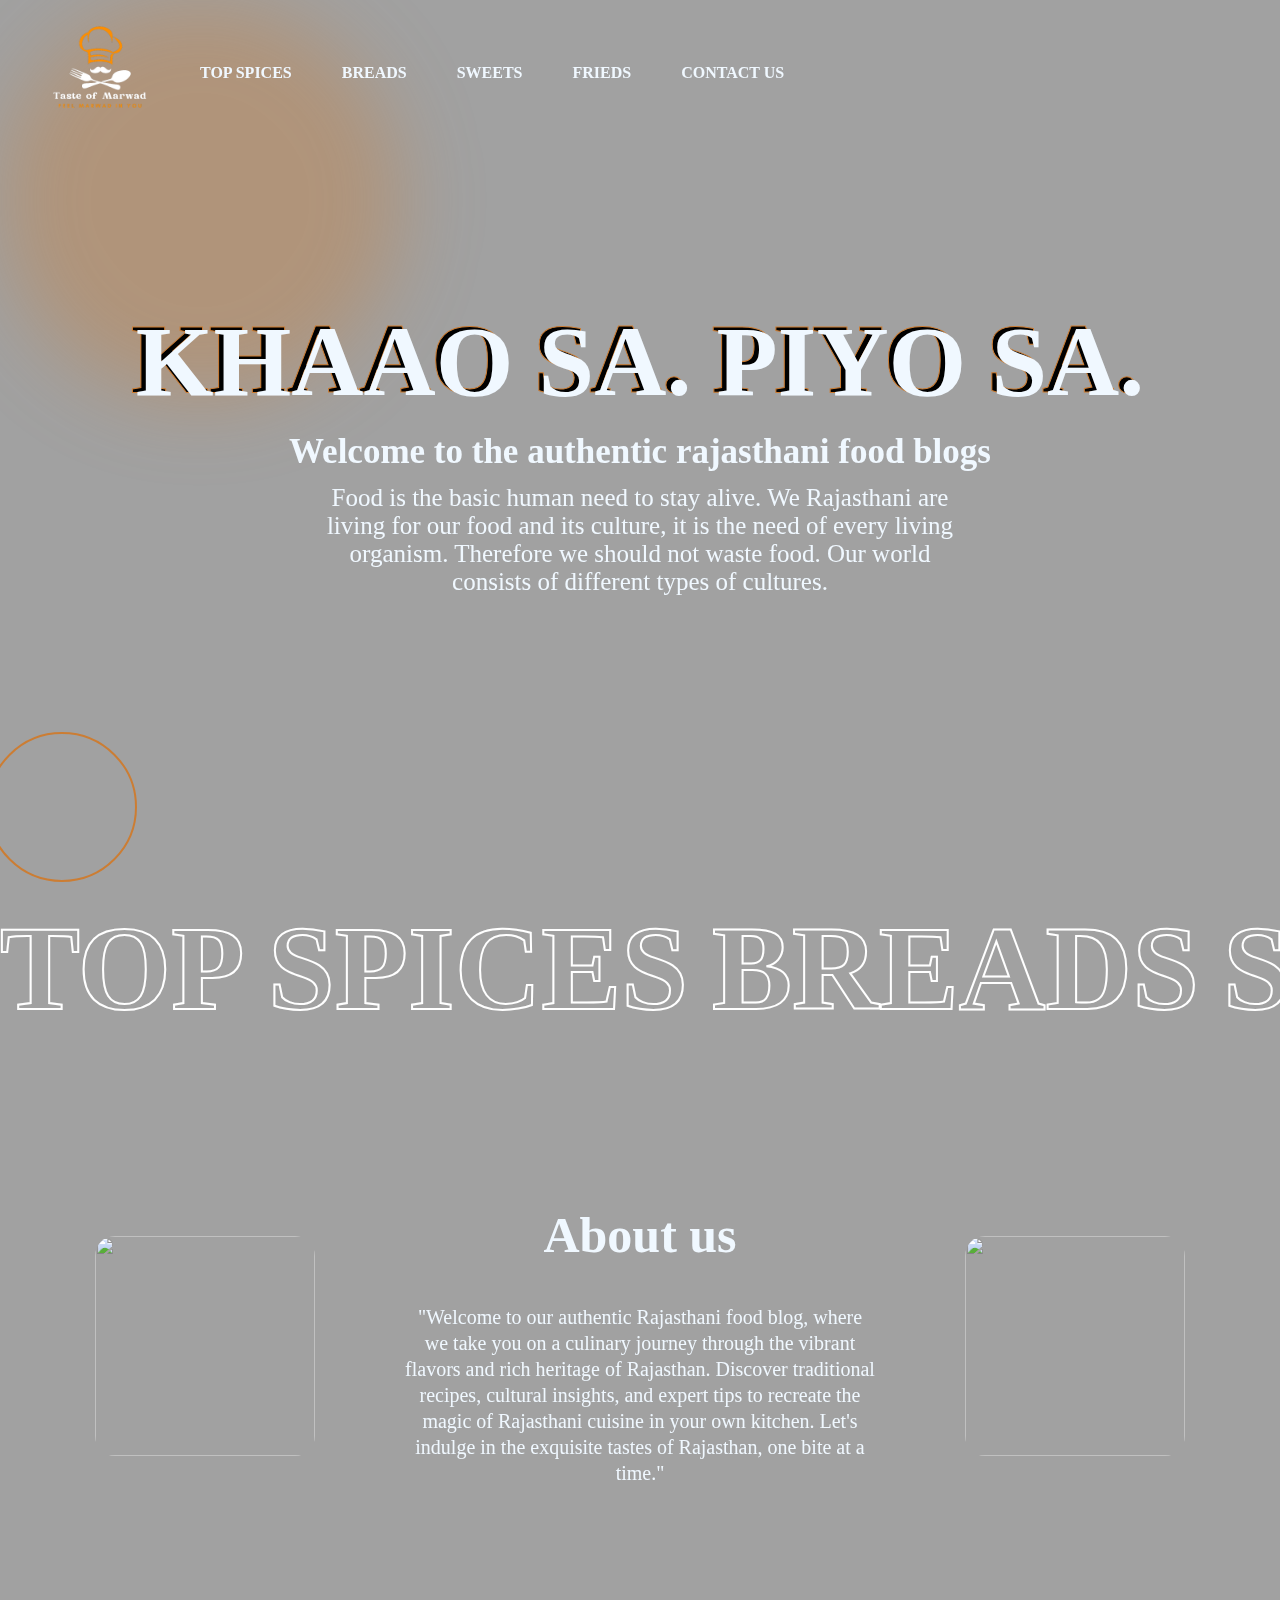
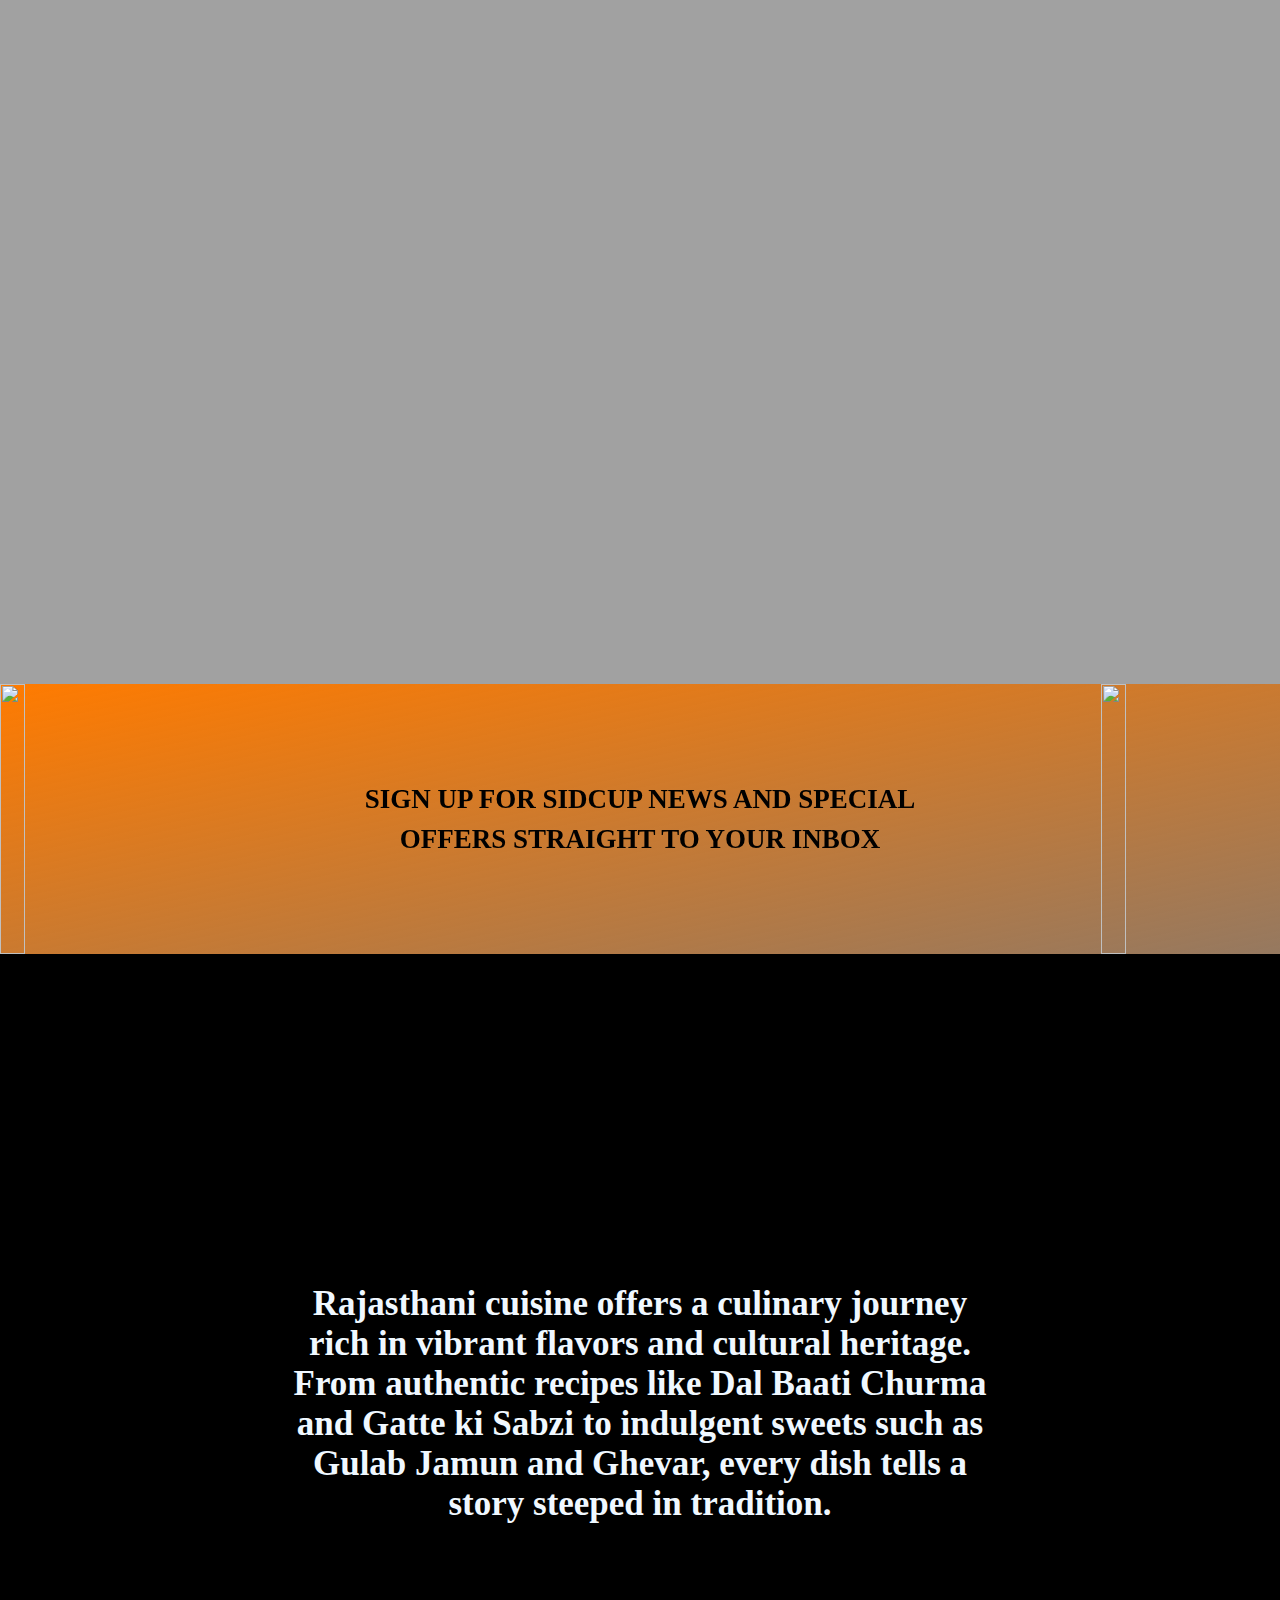
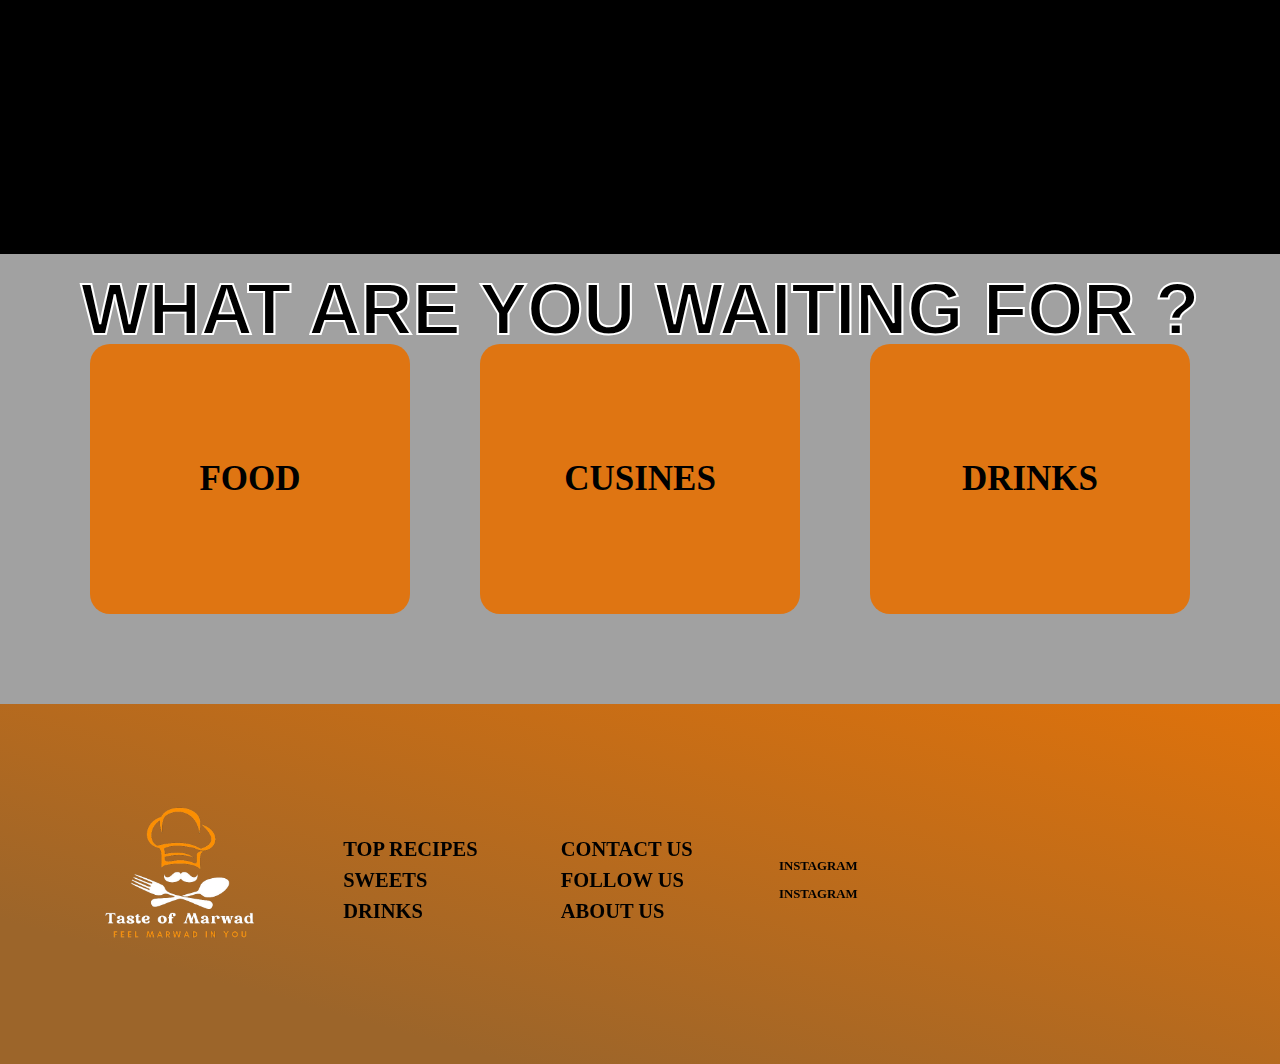
==== commit e4310d1b: "breads page addded" ====
--- a/index.html
+++ b/index.html
@@ -23,10 +23,10 @@
     <div id="nav" class="nav">
         <img src="./content/l1.png" alt=" ">
         <h4 id="topspices">Top Spices</h4>
-        <h4>Breads</h4>
+        <h4 id="Breads">Breads</h4>
         <h4>Sweets</h4>
         <h4>Frieds </h4>
-        <h4>Book US</h4>
+        <h4>Contact US</h4>
     </div>
     <div id="cursor">
     </div>
@@ -57,7 +57,6 @@
                     <h4>Breads</h4>
                     <h4>Sweets</h4>
                     <h4>Frieds </h4>
-                    <h4>Book US</h4>
                 </div>
             </div>
 
@@ -153,14 +152,12 @@
                 <h3>About us</h3>
             </div>
             <div id="f4">
-                <!-- <h4>
-                    A20, SIDCUP BYPASS <br />
-                    CHISLEHURST <br />
-                    KENT <br />
-                    BR7 6RP <br />
-                    TEL: 0208 309 0181 <br />
-                    GET DIRECTIONS <br />
-                </h4> -->
+                <h4>
+                    <img src="/content/instagram.png" alt=""> Instagram<br />
+                </h4>
+                <h4>
+                    <img src="/content/instagram.png" alt=""> Instagram<br />
+                </h4>
             </div>
         </div>
     </div>
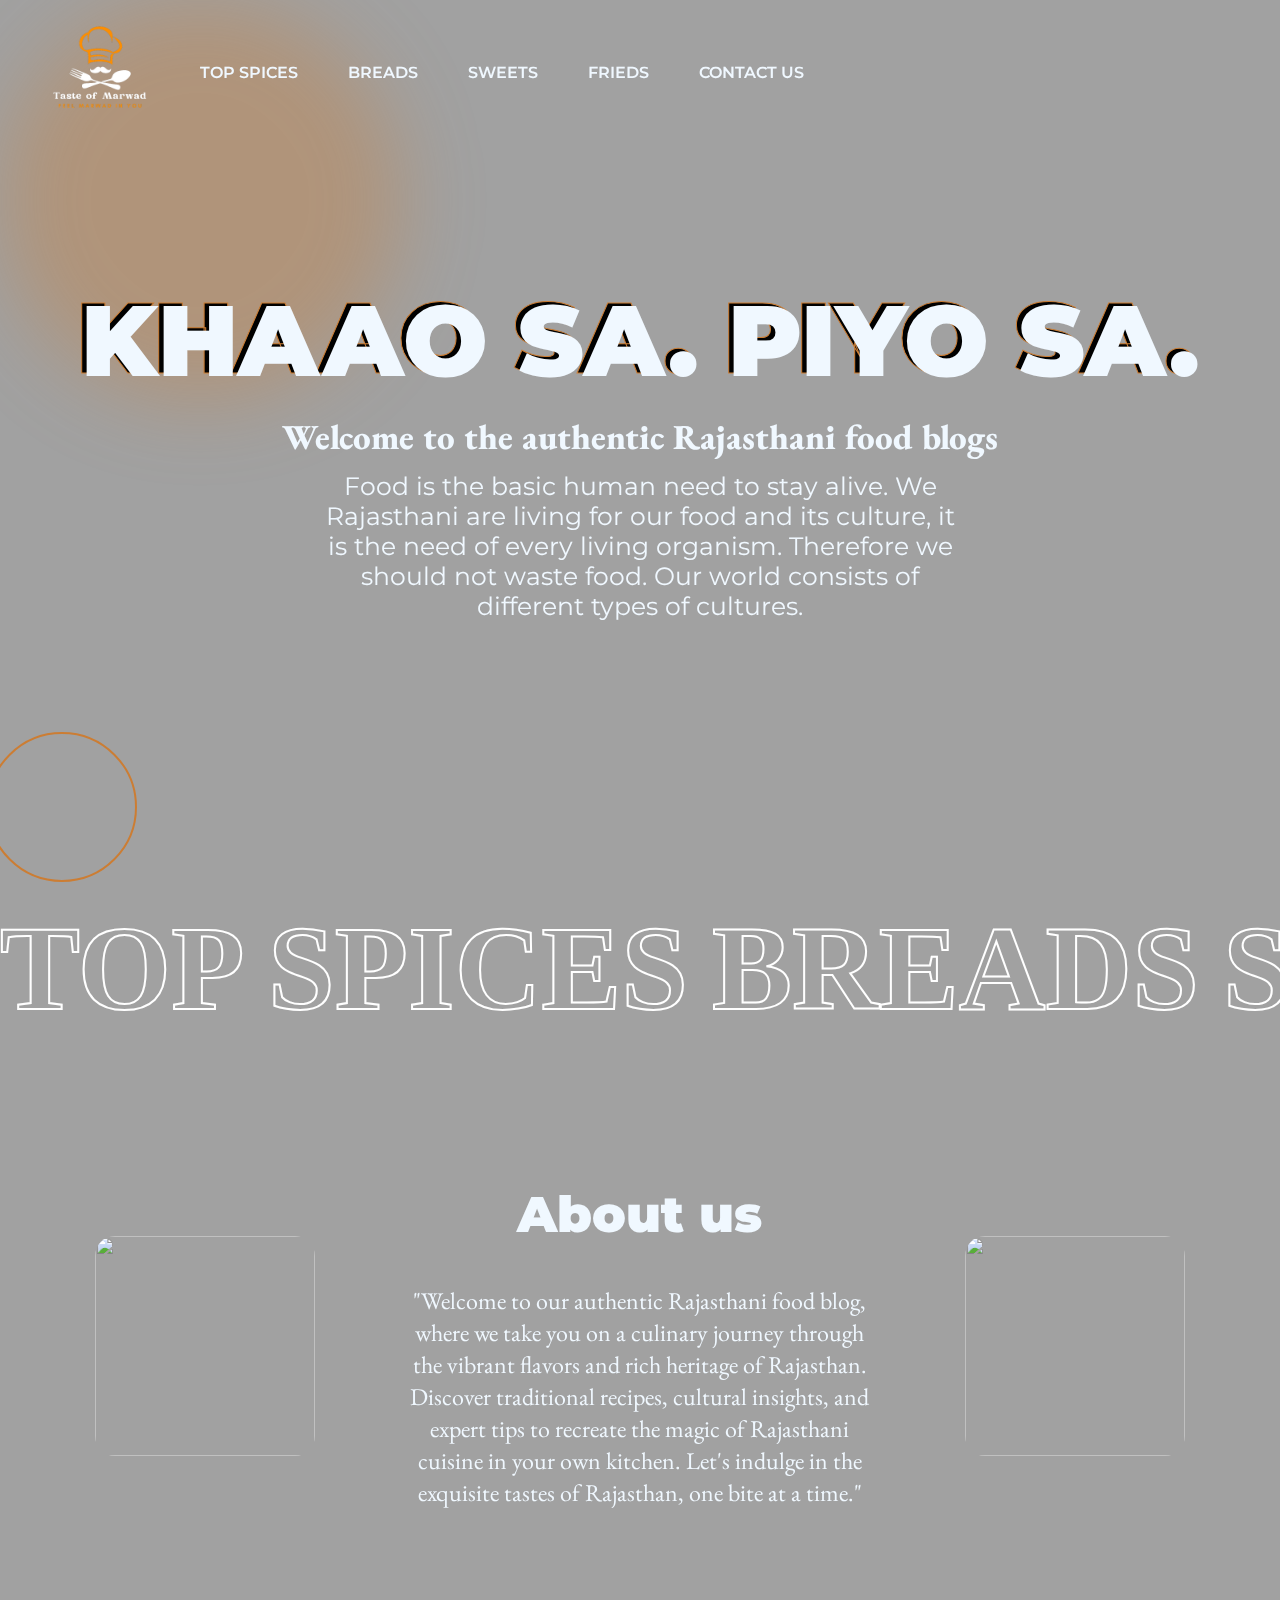
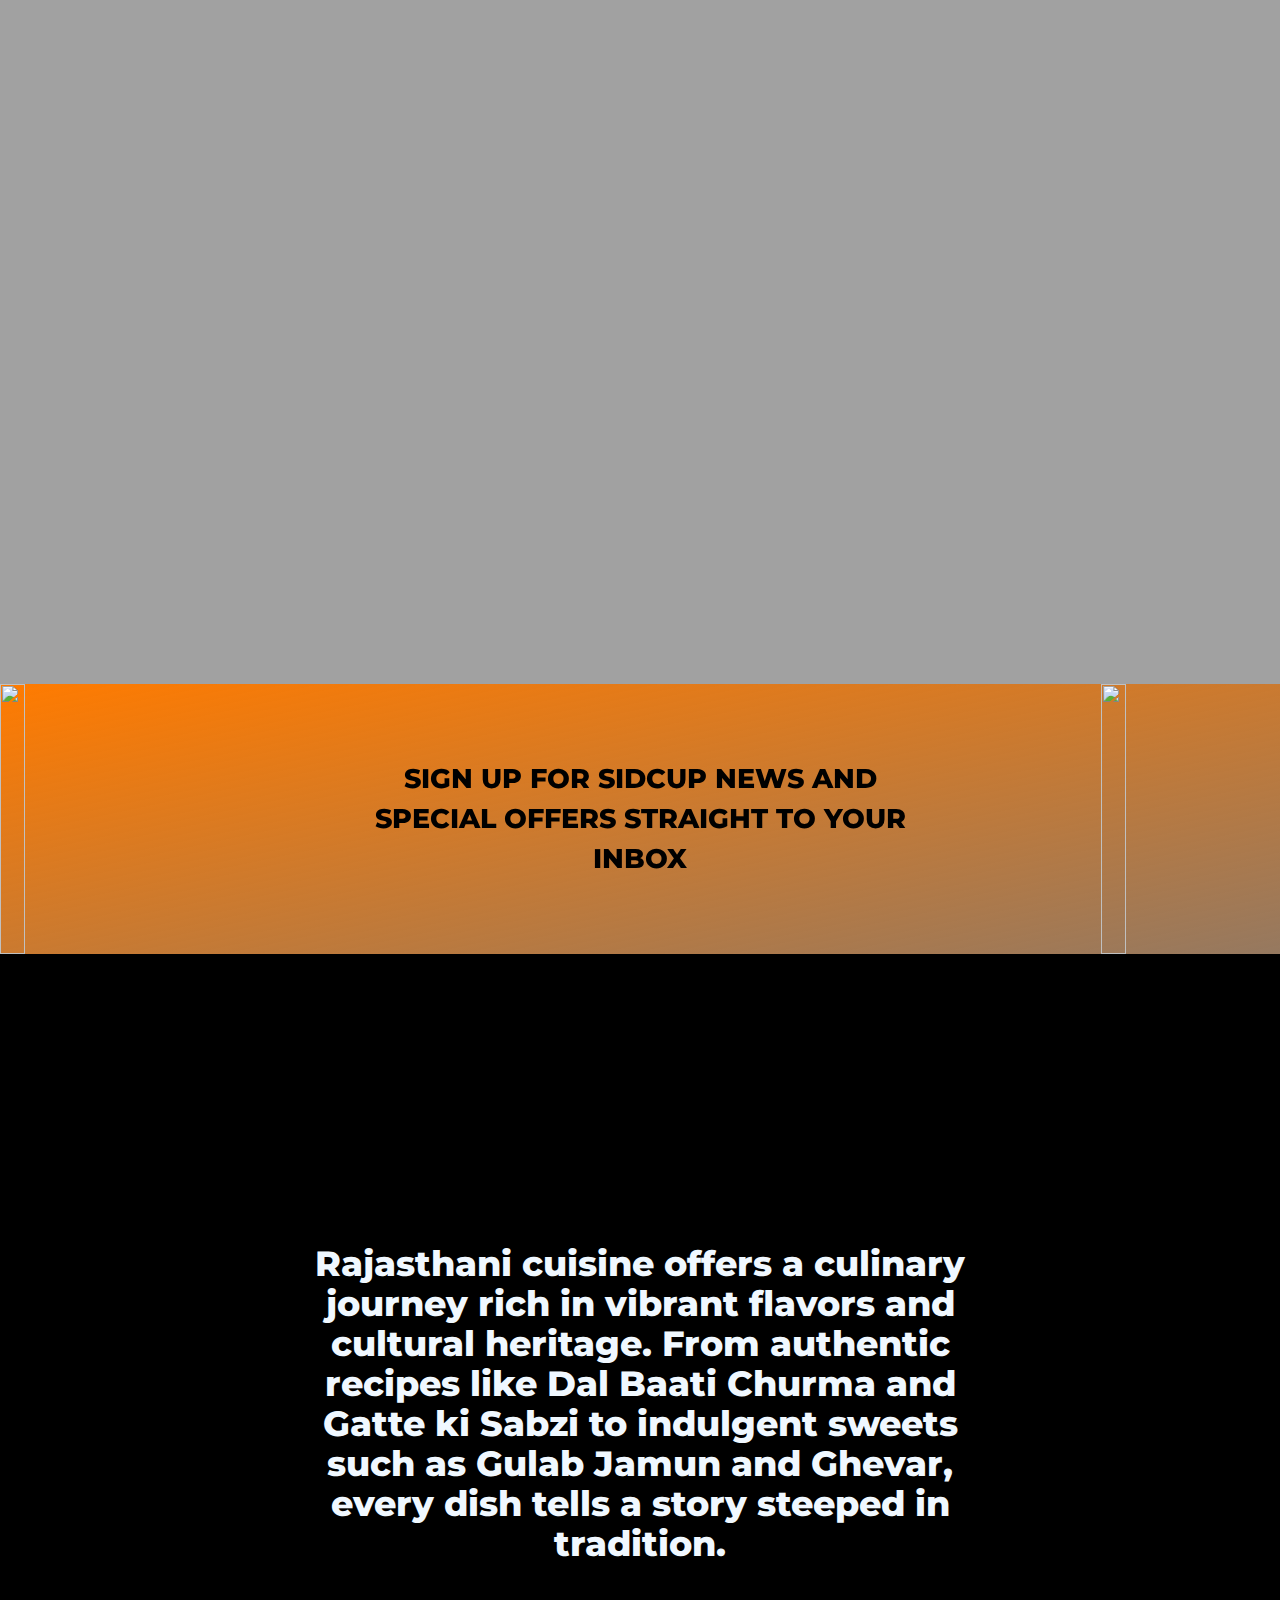
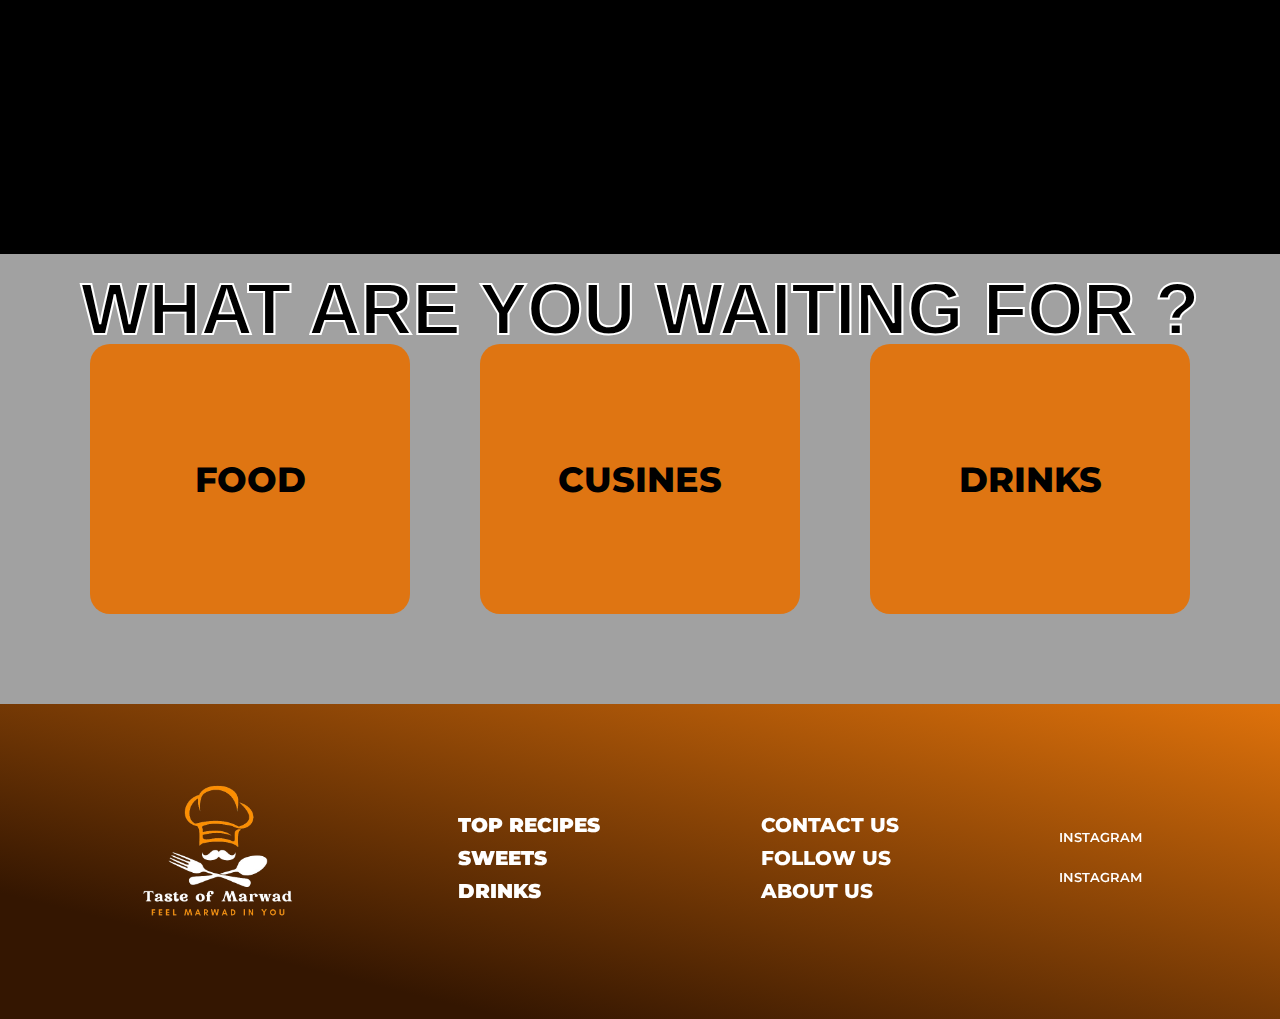
==== commit 10d73306: "fonts change" ====
--- a/index.html
+++ b/index.html
@@ -7,10 +7,15 @@
     <title>Taste of Marwad</title>
     <link rel="shortcut icon" href="content/LOGO.png" type="image/x-icon">
     <link href="https://cdn.jsdelivr.net/npm/remixicon@3.5.0/fonts/remixicon.css" rel="stylesheet">
-    <link rel="stylesheet" href="main.css">
-    <script src="https://unpkg.com/react@17/umd/react.development.js"></script>
-    <script src="https://unpkg.com/react-dom@17/umd/react-dom.development.js"></script>
-
+    <link rel="stylesheet" href="index.css">
+    <!-- <script src="https://unpkg.com/react@17/umd/react.development.js"></script>
+    <script src="https://unpkg.com/react-dom@17/umd/react-dom.development.js"></script> -->
+    <link rel="preconnect" href="https://fonts.googleapis.com">
+    <link rel="preconnect" href="https://fonts.gstatic.com" crossorigin>
+    <link href="https://fonts.googleapis.com/css2?family=EB+Garamond:ital,wght@0,400..800;1,400..800&display=swap" rel="stylesheet">
+    <link rel="preconnect" href="https://fonts.googleapis.com">
+    <link rel="preconnect" href="https://fonts.gstatic.com" crossorigin>
+    <link href="https://fonts.googleapis.com/css2?family=EB+Garamond:ital,wght@0,400..800;1,400..800&family=Montserrat:ital,wght@0,100..900;1,100..900&display=swap" rel="stylesheet">
 </head>
 
 <body>
@@ -38,7 +43,7 @@
     <div id="main">
         <div id="page1">
             <h1>KHAAO SA. PIYO SA.</h1>
-            <h2>Welcome to the authentic rajasthani food blogs</h2>
+            <h2>Welcome to the authentic Rajasthani food blogs</h2>
             <p>Food is the basic human need to stay alive. We Rajasthani are living for our food and its culture, it is
                 the need of every living organism. Therefore
                 we should not waste food. Our world consists of different types of cultures.</p>
--- a/index.css
+++ b/index.css
@@ -0,0 +1,517 @@
+* {
+    margin: 0;
+    padding: 0;
+    box-sizing: border-box;
+    font-family: 'montserrat';
+    color: aliceblue;
+    
+}
+
+html,
+body {
+    width: 100%;
+    height: 100%;
+}
+
+.nav {
+    height: 145px;
+    width: 100%;
+    padding: 0 50px;
+    display: flex;
+    justify-content: start;
+    align-items: center;
+    gap: 50px;
+    position: fixed;
+    z-index: 99;
+}
+
+.nav img {
+    height: 100px;
+}
+
+.nav h4 {
+    font-size: 16px;
+    text-transform: uppercase;
+    font-weight: 600;
+}
+
+.nav h4:hover{
+    color: #cc7d33;
+    position: relative;
+    cursor: pointer;
+    transform: scale(1.3);
+    transition: .1s ease-in-out;
+}
+
+
+
+/* #cursor {
+    height: 20px;
+    width: 20px;
+    background-color: #cc7d33;
+    border-radius: 50%;
+    position: fixed;
+    z-index: 99;
+} */
+
+#cursorblur {
+    height: 400px;
+    width: 400px;
+    background-color:#cc7d335a;
+    border-radius: 50%;
+    position: fixed;
+    z-index: 9;
+    filter: blur(40px);
+
+}
+
+video {
+    position: fixed;
+    width: 100%;
+    height: 100%;
+    object-fit: cover;
+    z-index: -1;
+
+}
+
+#indeximage {
+    position: fixed;
+    width: 100%;
+    height: 100%;
+    object-fit: cover;
+    z-index: -1;
+
+}
+
+#main {
+    position: relative;
+    background-color: rgba(0, 0, 0, 0.37);
+}
+*::selection {
+    background-color: #fff;
+    color: #cc7d33;
+  }
+  
+  body::-webkit-scrollbar {
+    display: block;
+    width: 8px;
+    background: #cc7d33;
+  }
+  body::-webkit-scrollbar-thumb {
+    background-color: #fff;
+  
+    border-radius: 50px;
+  }
+#page1 {
+    height: 100vh;
+    width: 100%;
+    display: flex;
+    position: relative;
+    align-items: center;
+    justify-content: center;
+    flex-direction: column;
+    text-align: center;
+    z-index: 10;
+}
+#page1 #arrow{
+    height: 150px;
+    width: 150px;
+    display: flex;
+    align-items: center;
+    justify-content: center;
+    position: absolute;
+    background-color:transparent;
+    border: 2px solid #cc7d33;
+    border-radius: 50%;
+    left: -1%;
+    bottom: 2%;
+    transition: all ease 0.5s;
+}
+#page1 #arrow:hover{
+    scale: 0.5;
+    background-color: #cc7d33;
+
+}
+
+
+#page1 #arrow i{
+    font-size: 50px;
+    font-weight: 100
+}
+
+
+#page1 h1 {
+    font-size: 100px;
+    font-weight: 900;
+    position: relative;
+
+}
+
+#page1 h1::before {
+    content: "KHAAO SA. PIYO SA.";
+    position: absolute;
+    color: black;
+    top: -3px;
+    left: -5px;
+    -webkit-text-stroke: 1px #cc7d33;
+    z-index: -1;
+
+}
+
+#page1 h2 {
+    font-size: 35px;
+    font-weight: 800;
+    margin-bottom: 1%;
+    margin-top: 1%;
+    font-family: "EB Garamond", serif;
+    font-optical-sizing: auto;
+    font-style: normal;
+}
+
+#page1 p {
+    font-size: 25px;
+    font-weight: 400;
+    width: 50%;
+}
+
+#page2 {
+    min-height: 100vh;
+    width: 100%;
+}
+
+#scroller {
+    /* background-color: red; */
+    overflow-x: auto;
+    overflow-y: hidden;
+    white-space: nowrap;
+    position: relative;
+    z-index: 10;
+    margin-bottom: 10%;
+}
+
+#scroller::-webkit-scrollbar {
+    display: none;
+}
+
+#scrollerin {
+    display: inline-block;
+    white-space: nowrap;
+    animation-name: scroll;
+    animation-duration: 30s;
+    animation-timing-function: linear;
+    animation-iteration-count: infinite;
+    text-transform: uppercase;
+
+}
+
+#scroller h4 {
+    display: inline-block;
+    font-size: 120px;
+    font-weight: 900;
+    font-family: Cambria, Cochin, Georgia, Times, 'Times New Roman', serif;
+    margin-right: 20px;
+    color: transparent;
+    -webkit-text-stroke: 2px rgb(255, 255, 255);
+    transition: all linear 0.3s;
+}
+
+#scroller h4:hover {
+    color: #cc7d33;
+    -webkit-text-stroke: 2px #cc7d33;
+
+}
+
+#about-us {
+    height: 40vh;
+    width: 100%;
+    position: relative;
+    display: flex;
+    align-items: center;
+    justify-content: space-around;
+    padding: 0 50px;
+    z-index: 10;
+    margin-bottom: 10%;
+
+}
+
+#about-us img {
+    height: 220px;
+    width: 220px;
+    border-radius: 20px;
+    object-fit: cover;
+}
+
+#about-us-in {
+    width: 40%;
+    text-align: center;
+}
+
+#about-us-in h3 {
+    font-size: 50px;
+    font-weight: 900;
+    margin-bottom: 40px;
+}
+
+#about-us-in p {
+    font-size: 1.5rem;
+    line-height: 2rem;
+    font-family: "EB Garamond", serif;
+    font-optical-sizing: auto;
+    font-weight: 400;
+    font-style: normal;
+}
+
+#card-container {
+    height: 70vh;
+    display: flex;
+    align-items: center;
+    justify-content: center;
+    gap: 70px;
+    position: relative;
+    z-index: 10;
+}
+
+.card {
+    height: 90%;
+    width: 25%;
+    border-radius: 20px;
+    background-size: cover;
+    background-position: center;
+    align-items: center;
+    overflow: hidden;
+    transition: all ease 0.6s;
+
+}
+
+#card1 {
+    background-image: url(https://images.unsplash.com/photo-1613764816537-a43baeb559c1?auto=format&fit=crop&q=80&w=1935&ixlib=rb-4.0.3&ixid=M3wxMjA3fDB8MHxwaG90by1wYWdlfHx8fGVufDB8fHx8fA%3D%3D);
+}
+#card2 {
+    background-image: url(https://images.unsplash.com/photo-1638329389022-daef2efb71b3?q=80&w=1935&auto=format&fit=crop&ixlib=rb-4.0.3&ixid=M3wxMjA3fDB8MHxwaG90by1wYWdlfHx8fGVufDB8fHx8fA%3D%3D);
+}
+#card3 {
+    background-image: url(https://images.pexels.com/photos/15014919/pexels-photo-15014919/free-photo-of-bowl-of-gulab-jamun.jpeg?auto=compress&cs=tinysrgb&w=1260&h=750&dpr=1);
+}
+.overlay{
+    height: 100%;
+    width: 100%;
+    padding: 30px;
+    padding-top: 160px;
+    background-color: #df7512;
+    opacity: 0;
+    transition: all ease 0.6s;
+    
+}
+.overlay h4{
+    font-size: 25px;
+    color: black;
+    font-weight: 800;
+    text-transform: uppercase;
+    white-space: nowrap;
+    margin-bottom: 10px;
+}
+
+.overlay p{
+    font-size: 18px;
+    color: black;
+}
+
+.card:hover .overlay{
+    opacity: 1;
+}
+.card:hover{
+    transform: rotate3d(-1,1,0, 20deg);
+}
+#greendiv{
+    height: 30vh;
+    align-items: center;
+    display: flex;
+    justify-content: space-between;
+    background: linear-gradient(to left top, #8b552687 ,#ff7b00); 
+}
+#greendiv h4{
+    width: 45%;
+    line-height: 40px;
+    font-size: 27px;
+    font-weight: 800;
+    text-transform: uppercase;
+    text-align: center;
+    color: #000;
+}
+#greendiv img{
+    height: 100%;
+    object-fit: cover;
+    width: 14%;
+}
+#page3{
+    height: 100vh;
+    width: 100%;
+    align-items: center;
+    display: flex;
+    position: relative;
+    background-color: #000;
+    justify-content: center;
+}
+#page3>p{
+    font-size: 35px;
+    font-weight: 800;
+    width: 55%;
+    text-align: center;
+    line-height: 40px;
+    
+}
+
+#page3 img{
+    position: absolute;
+    height: 60px;
+}
+#page3 #colon1{
+    left: 15%;
+    top: 20%;
+}
+#page3 #colon2{
+    right: 15%;
+    bottom: 20%;
+}
+#page4 {
+    /* background-color: red; */
+    height: 50vh;
+    width: 100%;
+    display: flex;
+    align-items: center;
+    justify-content: center;
+    gap: 70px;
+    position: relative;
+}
+.elem{
+    height: 60%;
+    width: 25%;
+    overflow: hidden;
+    border-radius: 20px;
+    position: relative;
+    
+}
+.elem h2{
+    height: 100%;
+    width: 100%;
+    transition: all ease 0.5s;
+    background-color:#df7512;
+    display: flex;
+    color: black;
+    font-weight: 800;
+    align-items: center;
+    justify-content: center;
+    font-size: 35px;
+    position: absolute;
+    z-index: 10;
+}
+
+.elem img{
+    height: 100%;
+    width: 100%;
+    object-fit: cover;
+    scale: 1.1;
+}
+
+.elem:hover h2{
+    color: white;
+    background-color: transparent;
+}
+.elem:hover img{
+    scale: 1;
+    transition: ease-in-out 0.6s;
+}
+#page4 h1{
+    position: absolute;
+    font-size: 72px;
+    top: 3%;
+    font-weight: 800;
+    color: #000;
+    -webkit-text-stroke: 2px #fff;
+    font-family: Verdana, Geneva, Tahoma, sans-serif;
+}
+#footer{
+    height: 40vh;
+    width: 100%;
+    background: linear-gradient(to left bottom, #ed9441,#df7512);
+}
+#footer {
+    height: 35vh;
+    width: 100%;
+    background: linear-gradient(to left bottom, #df720b 0% ,#341601 80%);
+    position: relative;
+    display: flex;
+    align-items: center;
+    justify-content: space-around;
+    gap: 6.5vw;
+    padding: 0 100px;
+  }
+  #footer > img {
+    position: absolute;
+    left: 0;
+    height: 100%;
+    z-index: 0;
+  }
+  #f1 img {
+    height: 10rem;
+  }
+  #f1,
+  #f2,
+  #f3,
+  #f4 {
+    width: fit-content;
+    position: relative;
+    z-index: 99;
+    /* background-color: red; */
+  }
+  #f2 h3 {
+    font-size: 1.6vw;
+    white-space: nowrap;
+    text-transform: uppercase;
+    color: #fff;
+    font-weight: 900;
+    margin-bottom: 8px;
+  }
+  
+  #f3 h3 {
+    font-size: 1.6vw;
+    white-space: nowrap;
+    text-transform: uppercase;
+    color: #fff;
+    font-weight: 800;
+    margin-bottom: 8px;
+  }
+  #f4 h4 {
+    font-size: 1vw;
+    white-space: nowrap;
+    text-transform: uppercase;
+    color: #ffffff;
+    font-weight: 600;
+    line-height: 20px;
+    margin-bottom: 8px;
+    justify-content: center;
+    align-items: center;
+    display: flex;
+  }
+  #f4 h4 img{
+    height: 2rem;
+  }
+  .cloths-head{
+    height: 200px;
+    width: 100%;
+    background-color: red;
+    justify-content: center;
+    align-items: center;
+    display: flex;
+    font-size: 50px;
+  }
+@keyframes scroll {
+    from {
+        transform: translateX(0);
+    }
+
+    to {
+        transform: translateX(-100%);
+    }
+
+}